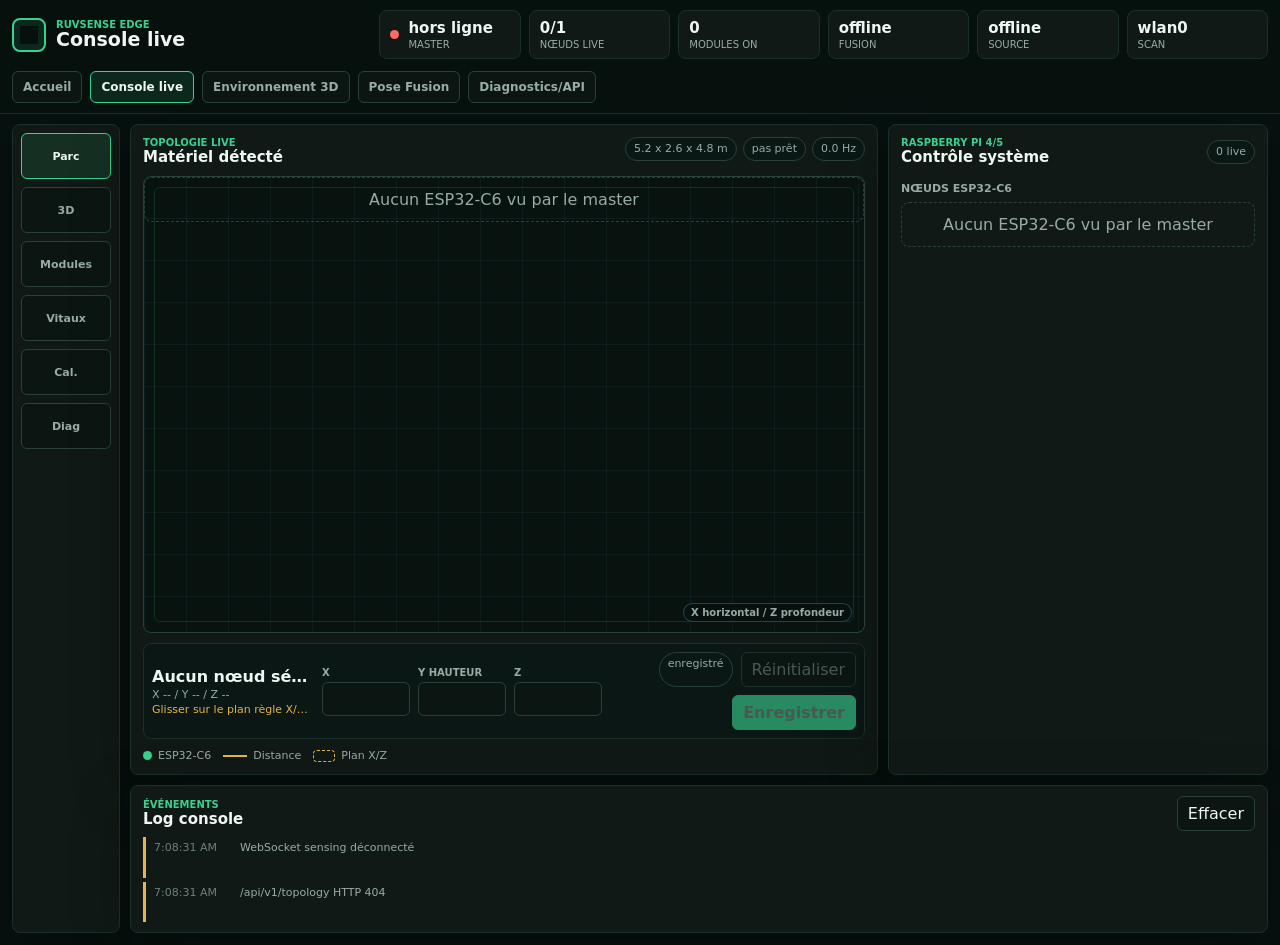
==== ui/console.html @ dcef14be "feat: implement WiFi-DensePose sensing server and dashboard UI" ====
<!DOCTYPE html>
<html lang="fr">
<head>
  <meta charset="UTF-8">
  <meta name="viewport" content="width=device-width, initial-scale=1.0">
  <meta name="theme-color" content="#07110f">
  <meta name="description" content="Console live RuvSense Edge pour master Raspberry Pi et nœuds ESP32-C6">
  <title>RuvSense Console</title>
  <link rel="stylesheet" href="style.css">
  <link rel="manifest" href="manifest.json">
</head>
<body>
  <a href="#main" class="skip-to-content">Aller au contenu principal</a>

  <header class="topbar" aria-live="polite">
    <div class="brand-lockup">
      <span class="brand-mark" aria-hidden="true"></span>
      <div>
        <p>RuvSense Edge</p>
        <h1>Console live</h1>
      </div>
    </div>
    <div class="status-grid">
      <div class="status-cell status-master" id="master-status"><span></span><strong>offline</strong><small>master</small></div>
      <div class="status-cell"><strong id="active-nodes">0</strong><small>nœuds live</small></div>
      <div class="status-cell"><strong id="enabled-modules">0</strong><small>modules on</small></div>
      <div class="status-cell"><strong id="fusion-mode">offline</strong><small>fusion</small></div>
      <div class="status-cell"><strong id="source-mode">offline</strong><small>source</small></div>
      <div class="status-cell"><strong id="scan-interface">wlan0</strong><small>scan</small></div>
    </div>
    <nav class="global-nav" aria-label="Navigation globale">
      <a href="/ui/index.html">Accueil</a>
      <a class="is-active" href="/ui/console.html#fleet">Console live</a>
      <a href="/ui/observatory.html">Environnement 3D</a>
      <a href="/ui/pose-fusion.html">Pose Fusion</a>
      <a href="/ui/console.html#diagnostics">Diagnostics/API</a>
    </nav>
  </header>

  <main id="main" class="console-shell">
    <nav class="console-rail" aria-label="Vues console">
      <button class="rail-button is-active" type="button" data-panel="fleet" title="Parc">Parc</button>
      <a class="rail-button" href="/ui/observatory.html" title="Environnement 3D">3D</a>
      <button class="rail-button" type="button" data-panel="modules" title="Modules">Modules</button>
      <button class="rail-button" type="button" data-panel="vitals" title="Signes vitaux">Vitaux</button>
      <button class="rail-button" type="button" data-panel="calibration" title="Calibration">Cal.</button>
      <button class="rail-button" type="button" data-panel="diagnostics" title="Diagnostics">Diag</button>
    </nav>

    <section class="topology-pane" aria-labelledby="topology-title">
      <div class="section-head">
        <div>
          <p class="eyebrow">Topologie live</p>
          <h2 id="topology-title">Matériel détecté</h2>
        </div>
        <div class="inline-metrics">
          <span id="room-size">--</span>
          <span id="readiness-label">pas prêt</span>
          <span id="frame-rate">0.0 Hz</span>
        </div>
      </div>

      <div id="topology-stage" class="topology-stage" aria-label="Topologie des AP et nœuds ESP32-C6 détectés"></div>

      <div class="placement-toolbar" aria-label="Placement manuel des nœuds">
        <div class="placement-detail">
          <strong id="placement-selected">Aucun nœud sélectionné</strong>
          <small id="placement-coordinates">X -- / Y -- / Z --</small>
          <small class="placement-help">Glisser sur le plan règle X/Z. Y est la hauteur en mètres.</small>
        </div>
        <div class="placement-inputs" aria-label="Coordonnées métriques du nœud sélectionné">
          <label>X <input id="placement-x" type="number" inputmode="decimal" step="0.01" disabled></label>
          <label>Y hauteur <input id="placement-y" type="number" inputmode="decimal" step="0.01" disabled></label>
          <label>Z <input id="placement-z" type="number" inputmode="decimal" step="0.01" disabled></label>
        </div>
        <div class="placement-actions">
          <span id="placement-state" class="badge">enregistré</span>
          <button id="reset-placement" type="button">Réinitialiser</button>
          <button id="save-placement" class="primary" type="button" disabled>Enregistrer</button>
        </div>
        <p id="placement-error" class="placement-error" role="status" aria-live="polite"></p>
      </div>

      <div class="topology-legend">
        <span><i class="legend-dot legend-node"></i>ESP32-C6</span>
        <span><i class="legend-line"></i>Distance</span>
        <span><i class="legend-hint"></i>Plan X/Z</span>
      </div>
    </section>

    <aside class="side-panel" aria-label="Détails console">
      <section class="panel-view is-active" data-view="fleet">
        <div class="section-head compact">
          <div>
            <p class="eyebrow">Raspberry Pi 4/5</p>
            <h2>Contrôle système</h2>
          </div>
          <span id="fleet-summary" class="badge">0 live</span>
        </div>
        <div class="split-list">
          <section>
            <h3>Nœuds ESP32-C6</h3>
            <div id="node-list" class="dense-list"></div>
          </section>
        </div>
      </section>

      <section class="panel-view" data-view="modules">
        <div class="section-head compact">
          <div>
            <p class="eyebrow">Capacités</p>
            <h2>Modules</h2>
          </div>
          <span id="module-summary" class="badge">0 active</span>
        </div>
        <div class="filter-row">
          <input id="module-filter" type="search" placeholder="Filtrer les modules" autocomplete="off">
          <select id="module-category" aria-label="Catégorie module"></select>
        </div>
        <div id="module-presets" class="preset-grid" aria-label="Module presets"></div>
        <div class="table-wrap">
          <table class="data-table">
            <thead>
              <tr>
                <th>Module</th>
                <th>Actif</th>
                <th>Nœuds</th>
                <th>Statut</th>
                <th>Confiance</th>
              </tr>
            </thead>
            <tbody id="module-table"></tbody>
          </table>
        </div>
      </section>

      <section class="panel-view" data-view="vitals">
        <div class="section-head compact">
          <div>
            <p class="eyebrow">CSI-grade</p>
            <h2>Signes vitaux</h2>
          </div>
          <span id="vitals-status" class="badge">attente</span>
        </div>
        <dl class="metric-list">
          <div><dt>Présence</dt><dd id="presence-state">unknown</dd></div>
          <div><dt>Personnes</dt><dd id="person-count">0</dd></div>
          <div><dt>Mouvement</dt><dd id="motion-level">unknown</dd></div>
          <div><dt>Respiration</dt><dd id="breathing-rate">--</dd></div>
          <div><dt>Cœur</dt><dd id="heart-rate">--</dd></div>
          <div><dt>Qualité signal</dt><dd id="signal-quality">--</dd></div>
        </dl>
      </section>

      <section class="panel-view" data-view="calibration">
        <div class="section-head compact">
          <div>
            <p class="eyebrow">Field model</p>
            <h2>Calibration pièce vide</h2>
          </div>
          <span id="calibration-status" class="badge">unknown</span>
        </div>
        <div class="action-row">
          <button id="start-calibration" class="primary" type="button">Démarrer</button>
          <button id="stop-calibration" type="button">Arrêter</button>
        </div>
        <div class="table-wrap">
          <table class="data-table">
            <tbody id="calibration-table"></tbody>
          </table>
        </div>
      </section>

      <section class="panel-view" data-view="diagnostics">
        <div class="section-head compact">
          <div>
            <p class="eyebrow">Runtime</p>
            <h2>Diagnostics/API</h2>
          </div>
          <span id="diagnostics-status" class="badge">live</span>
        </div>
        <div class="split-list">
          <section>
            <h3>Scan AP</h3>
            <div id="ap-list" class="dense-list"></div>
          </section>
        </div>
        <div class="advanced-links" aria-label="Vues diagnostics avancées">
          <a href="/ui/observatory.html">Environnement 3D</a>
          <a href="/ui/pose-fusion.html">Pose Fusion</a>
          <a href="/metrics">Métriques</a>
          <a href="/health/ready">Santé ready</a>
          <a href="/api/v1/nodes">Nœuds JSON</a>
          <a href="/api/v1/topology">Topologie JSON</a>
          <a href="/api/v1/modules">Modules JSON</a>
        </div>
      </section>
    </aside>

    <section class="bottom-log" aria-labelledby="log-title">
      <div class="section-head compact">
        <div>
          <p class="eyebrow">Événements</p>
          <h2 id="log-title">Log console</h2>
        </div>
        <button id="clear-log" type="button">Effacer</button>
      </div>
      <ol id="event-log" class="event-log"></ol>
    </section>
  </main>

  <script type="module" src="app.js"></script>
</body>
</html>
---- ui/style.css ----
:root {
  color-scheme: dark;
  --bg-0: #07110f;
  --bg-1: #0b1714;
  --bg-2: #10201c;
  --panel: #101915;
  --panel-2: #14221d;
  --line: #28423a;
  --line-soft: #1b302a;
  --text: #eef7f1;
  --muted: #98aca4;
  --dim: #6e8179;
  --green: #39d18f;
  --cyan: #5cc8ff;
  --amber: #e3b447;
  --red: #ff6b64;
  --magenta: #d783ff;
  --shadow: 0 18px 60px rgba(0, 0, 0, 0.28);
  font-family: Inter, ui-sans-serif, system-ui, -apple-system, BlinkMacSystemFont, "Segoe UI", sans-serif;
}

* {
  box-sizing: border-box;
}

html,
body {
  margin: 0;
  min-height: 100%;
  background: var(--bg-0);
  color: var(--text);
}

body {
  min-height: 100vh;
  overflow-x: hidden;
}

button,
a,
input,
select {
  font: inherit;
}

button,
select,
input {
  border: 1px solid var(--line);
  border-radius: 6px;
  background: #0b1512;
  color: var(--text);
}

button,
select {
  min-height: 34px;
}

button {
  padding: 7px 10px;
  cursor: pointer;
}

button:hover,
a:hover,
select:focus,
input:focus {
  border-color: var(--cyan);
  outline: none;
}

button:disabled {
  color: var(--dim);
  cursor: not-allowed;
  opacity: 0.62;
}

.primary {
  background: var(--green);
  border-color: var(--green);
  color: #04120d;
  font-weight: 800;
}

a {
  color: var(--cyan);
  text-decoration: none;
}

h1,
h2,
h3,
p,
ol,
dl {
  margin: 0;
}

h1 {
  font-size: 19px;
  line-height: 1.05;
  letter-spacing: 0;
}

h2 {
  font-size: 15px;
  letter-spacing: 0;
}

h3 {
  color: var(--muted);
  font-size: 11px;
  font-weight: 800;
  letter-spacing: 0;
  margin: 4px 0 7px;
  text-transform: uppercase;
}

.skip-to-content {
  position: absolute;
  left: 12px;
  top: -80px;
  z-index: 20;
  padding: 8px 10px;
  border: 1px solid var(--line);
  border-radius: 6px;
  background: var(--panel);
}

.skip-to-content:focus {
  top: 12px;
}

.topbar {
  position: sticky;
  top: 0;
  z-index: 10;
  display: grid;
  grid-template-columns: minmax(240px, 0.8fr) minmax(0, 2fr);
  gap: 12px;
  align-items: stretch;
  border-bottom: 1px solid var(--line-soft);
  background: rgba(7, 17, 15, 0.94);
  backdrop-filter: blur(14px);
  padding: 10px 12px;
}

.home-topbar {
  grid-template-columns: minmax(240px, 1fr) auto;
}

.brand-lockup {
  display: flex;
  align-items: center;
  gap: 10px;
  min-width: 0;
}

.brand-mark {
  width: 34px;
  height: 34px;
  border: 2px solid var(--green);
  border-radius: 8px;
  box-shadow: inset 0 0 0 6px rgba(57, 209, 143, 0.12);
  flex: 0 0 auto;
}

.brand-lockup p,
.eyebrow {
  color: var(--green);
  font-size: 10px;
  font-weight: 800;
  letter-spacing: 0;
  text-transform: uppercase;
}

.status-grid {
  display: grid;
  grid-template-columns: repeat(6, minmax(0, 1fr));
  gap: 8px;
}

.global-nav {
  grid-column: 1 / -1;
  display: flex;
  flex-wrap: wrap;
  gap: 8px;
  align-items: center;
}

.home-topbar .global-nav {
  grid-column: auto;
  justify-content: flex-end;
}

.global-nav a {
  min-height: 32px;
  display: inline-flex;
  align-items: center;
  justify-content: center;
  border: 1px solid var(--line);
  border-radius: 6px;
  background: #0b1512;
  color: var(--muted);
  font-size: 12px;
  font-weight: 800;
  padding: 6px 10px;
  text-align: center;
}

.global-nav a.is-active,
.global-nav a:hover {
  border-color: var(--green);
  background: rgba(57, 209, 143, 0.12);
  color: var(--text);
}

.status-cell {
  min-width: 0;
  border: 1px solid var(--line-soft);
  border-radius: 8px;
  background: var(--panel);
  padding: 8px 10px;
}

.status-cell strong,
.status-cell small {
  display: block;
  min-width: 0;
  overflow: hidden;
  text-overflow: ellipsis;
  white-space: nowrap;
}

.status-cell strong {
  font-size: 15px;
}

.status-cell small {
  color: var(--muted);
  font-size: 10px;
  margin-top: 2px;
  text-transform: uppercase;
}

.status-master {
  display: grid;
  grid-template-columns: 10px minmax(0, 1fr);
  column-gap: 8px;
  align-items: center;
}

.status-master span {
  grid-row: span 2;
  width: 9px;
  height: 9px;
  border-radius: 50%;
  background: var(--red);
}

.status-master.is-ready span {
  background: var(--green);
  box-shadow: 0 0 0 4px rgba(57, 209, 143, 0.14);
}

.status-master.is-degraded span {
  background: var(--amber);
  box-shadow: 0 0 0 4px rgba(227, 180, 71, 0.12);
}

.console-shell {
  display: grid;
  grid-template-columns: 108px minmax(0, 1fr) minmax(380px, 0.45fr);
  grid-template-rows: minmax(0, 1fr) 148px;
  gap: 10px;
  height: calc(100vh - 69px);
  min-height: 0;
  padding: 10px 12px 12px;
}

.console-rail,
.topology-pane,
.side-panel,
.bottom-log {
  border: 1px solid var(--line-soft);
  border-radius: 8px;
  background: var(--panel);
  box-shadow: var(--shadow);
  min-width: 0;
}

.console-rail {
  grid-row: 1 / 3;
  display: grid;
  align-content: start;
  gap: 8px;
  padding: 8px;
}

.rail-button {
  width: 100%;
  min-height: 46px;
  display: inline-grid;
  place-items: center;
  border: 1px solid var(--line);
  border-radius: 6px;
  background: #0b1512;
  padding: 0 6px;
  color: var(--muted);
  font-size: 11px;
  font-weight: 900;
  text-align: center;
  text-decoration: none;
}

.rail-button.is-active {
  border-color: var(--green);
  background: rgba(57, 209, 143, 0.12);
  color: var(--text);
}

.topology-pane {
  display: grid;
  grid-template-rows: auto minmax(320px, 1fr) auto auto;
  gap: 10px;
  padding: 12px;
  overflow: hidden;
}

.section-head {
  display: flex;
  align-items: flex-start;
  justify-content: space-between;
  gap: 10px;
}

.section-head.compact {
  align-items: center;
}

.inline-metrics {
  display: flex;
  flex-wrap: wrap;
  justify-content: flex-end;
  gap: 6px;
}

.inline-metrics span,
.badge {
  min-height: 24px;
  border: 1px solid var(--line);
  border-radius: 999px;
  background: var(--bg-1);
  color: var(--muted);
  padding: 4px 8px;
  font-size: 11px;
  white-space: nowrap;
}

.topology-stage {
  position: relative;
  min-height: 0;
  overflow: hidden;
  border: 1px solid var(--line);
  border-radius: 8px;
  background:
    linear-gradient(90deg, rgba(92, 200, 255, 0.06) 1px, transparent 1px),
    linear-gradient(0deg, rgba(92, 200, 255, 0.06) 1px, transparent 1px),
    #08120f;
  background-size: 42px 42px;
}

.topology-stage::before {
  content: "";
  position: absolute;
  inset: 10px;
  border: 1px solid rgba(57, 209, 143, 0.16);
  border-radius: 6px;
  pointer-events: none;
}

.topology-stage::after {
  content: "X horizontal / Z profondeur";
  position: absolute;
  right: 12px;
  bottom: 10px;
  border: 1px solid rgba(92, 200, 255, 0.28);
  border-radius: 999px;
  background: rgba(7, 17, 15, 0.86);
  color: var(--muted);
  font-size: 10px;
  font-weight: 800;
  letter-spacing: 0;
  padding: 3px 7px;
  pointer-events: none;
}

.topology-empty {
  position: absolute;
  inset: 12px;
  display: grid;
  place-items: center;
  border: 1px dashed var(--line);
  border-radius: 8px;
  color: var(--muted);
  text-align: center;
  padding: 14px;
}

.rf-link {
  position: absolute;
  height: 2px;
  transform-origin: 0 50%;
  background: rgba(92, 200, 255, 0.55);
}

.rf-link.configured {
  background: rgba(57, 209, 143, 0.68);
}

.rf-link.estimated {
  background: rgba(227, 180, 71, 0.55);
  border-top: 1px dashed rgba(227, 180, 71, 0.62);
}

.node-distance-line {
  position: absolute;
  height: 2px;
  transform-origin: 0 50%;
  background: rgba(92, 200, 255, 0.44);
  pointer-events: none;
}

.node-distance-label {
  position: absolute;
  transform: translate(-50%, -50%);
  border: 1px solid rgba(92, 200, 255, 0.45);
  border-radius: 999px;
  background: rgba(7, 17, 15, 0.88);
  color: var(--text);
  font-size: 10px;
  font-weight: 900;
  padding: 2px 6px;
  pointer-events: none;
  white-space: nowrap;
}

.topology-marker {
  position: absolute;
  transform: translate(-50%, -50%);
  display: grid;
  grid-template-columns: 12px minmax(0, auto);
  gap: 6px;
  align-items: center;
  max-width: 170px;
  border: 1px solid var(--line);
  border-radius: 8px;
  background: rgba(11, 23, 20, 0.92);
  padding: 5px 7px;
  font-size: 11px;
  white-space: nowrap;
  z-index: 2;
}

.topology-marker i {
  width: 11px;
  height: 11px;
  border-radius: 50%;
}

.topology-marker strong {
  overflow: hidden;
  text-overflow: ellipsis;
}

.topology-marker small {
  grid-column: 2;
  color: var(--muted);
  overflow: hidden;
  text-overflow: ellipsis;
}

.topology-marker.ap i {
  background: var(--cyan);
}

.topology-marker.node i {
  background: var(--green);
}

.topology-marker.node {
  cursor: grab;
  touch-action: none;
}

.topology-marker.node:active {
  cursor: grabbing;
}

.topology-marker.is-selected {
  border-color: var(--green);
  box-shadow: 0 0 0 3px rgba(57, 209, 143, 0.16);
}

.topology-marker.estimated {
  border-style: dashed;
}

.topology-marker.compact {
  grid-template-columns: 12px;
  padding: 5px;
}

.topology-marker.compact strong,
.topology-marker.compact small {
  display: none;
}

.topology-legend {
  display: flex;
  flex-wrap: wrap;
  gap: 12px;
  color: var(--muted);
  font-size: 11px;
}

.topology-legend span {
  display: inline-flex;
  align-items: center;
  gap: 6px;
}

.legend-dot {
  width: 9px;
  height: 9px;
  border-radius: 50%;
  display: inline-block;
}

.legend-ap {
  background: var(--cyan);
}

.legend-node {
  background: var(--green);
}

.legend-line {
  width: 24px;
  height: 2px;
  background: var(--amber);
  display: inline-block;
}

.legend-hint {
  width: 22px;
  height: 12px;
  border: 1px dashed var(--amber);
  border-radius: 4px;
  display: inline-block;
}

.placement-toolbar {
  display: grid;
  grid-template-columns: minmax(160px, 1fr) minmax(280px, auto) auto;
  gap: 10px;
  align-items: center;
  border: 1px solid var(--line-soft);
  border-radius: 8px;
  background: var(--bg-1);
  padding: 8px;
}

.placement-detail {
  min-width: 0;
  display: grid;
  gap: 2px;
}

.placement-detail strong,
.placement-detail small {
  min-width: 0;
  overflow: hidden;
  text-overflow: ellipsis;
  white-space: nowrap;
}

.placement-detail small {
  color: var(--muted);
  font-size: 11px;
}

.placement-help {
  color: var(--amber) !important;
}

.placement-inputs {
  display: grid;
  grid-template-columns: repeat(3, minmax(78px, 1fr));
  gap: 8px;
  align-items: end;
}

.placement-inputs label {
  display: grid;
  gap: 4px;
  color: var(--muted);
  font-size: 10px;
  font-weight: 800;
  text-transform: uppercase;
}

.placement-inputs input {
  min-width: 0;
  width: 100%;
  min-height: 34px;
  padding: 6px 7px;
  color: var(--text);
}

.placement-inputs input[aria-invalid="true"] {
  border-color: var(--red);
  box-shadow: 0 0 0 2px rgba(255, 107, 100, 0.14);
}

.placement-actions {
  display: flex;
  flex-wrap: wrap;
  justify-content: flex-end;
  gap: 8px;
}

.placement-error {
  grid-column: 1 / -1;
  display: none;
  margin: -2px 0 0;
  border: 1px solid rgba(255, 107, 100, 0.38);
  border-radius: 6px;
  background: rgba(255, 107, 100, 0.11);
  color: #ffbbb7;
  font-size: 11px;
  font-weight: 800;
  padding: 6px 8px;
}

.placement-error.is-visible {
  display: block;
}

.side-panel {
  overflow: hidden;
}

.panel-view {
  display: none;
  min-height: 0;
  overflow: auto;
  padding: 12px;
}

.panel-view.is-active {
  display: grid;
  gap: 12px;
  align-content: start;
}

.split-list {
  display: grid;
  gap: 14px;
  min-height: 0;
}

.dense-list {
  display: grid;
  gap: 4px;
}

.dense-row {
  display: grid;
  grid-template-columns: minmax(0, 1fr) auto;
  gap: 10px;
  align-items: center;
  min-height: 42px;
  border-bottom: 1px solid var(--line-soft);
  padding: 6px 0;
}

.dense-row strong,
.dense-row small,
.dense-meta span {
  min-width: 0;
  overflow: hidden;
  text-overflow: ellipsis;
  white-space: nowrap;
}

.dense-row small {
  display: block;
  color: var(--muted);
  font-size: 11px;
  margin-top: 2px;
}

.dense-meta {
  display: grid;
  justify-items: end;
  gap: 2px;
  color: var(--muted);
  font-size: 11px;
  white-space: nowrap;
}

.state-pill {
  border-radius: 999px;
  padding: 2px 7px;
  font-size: 10px;
  font-weight: 800;
  text-transform: uppercase;
}

.state-ready,
.state-active,
.state-live,
.state-visible {
  background: rgba(57, 209, 143, 0.15);
  color: var(--green);
}

.state-warn,
.state-estimated,
.state-available,
.state-stale,
.state-sync_only,
.state-single_node,
.state-partial_multistatic {
  background: rgba(227, 180, 71, 0.16);
  color: var(--amber);
}

.state-offline,
.state-unavailable,
.state-disabled {
  background: rgba(255, 107, 100, 0.14);
  color: var(--red);
}

.module-toggle {
  display: inline-flex;
  align-items: center;
  justify-content: center;
}

.module-toggle input {
  width: 18px;
  height: 18px;
  min-height: 0;
  accent-color: var(--green);
}

.filter-row {
  display: grid;
  grid-template-columns: minmax(0, 1fr) minmax(112px, 0.4fr);
  gap: 8px;
}

.preset-grid {
  display: grid;
  grid-template-columns: repeat(2, minmax(0, 1fr));
  gap: 8px;
}

.preset-button {
  min-width: 0;
  min-height: 54px;
  display: grid;
  justify-items: start;
  align-content: center;
  gap: 3px;
  text-align: left;
}

.preset-button.is-active {
  border-color: var(--green);
  background: rgba(57, 209, 143, 0.12);
}

.preset-button strong,
.preset-button small {
  min-width: 0;
  overflow: hidden;
  text-overflow: ellipsis;
  white-space: nowrap;
}

.preset-button small {
  color: var(--muted);
  font-size: 10px;
}

input,
select {
  width: 100%;
  min-height: 34px;
  padding: 7px 9px;
}

.table-wrap {
  min-width: 0;
  overflow: auto;
  border: 1px solid var(--line-soft);
  border-radius: 8px;
}

.data-table {
  width: 100%;
  border-collapse: collapse;
  font-size: 12px;
}

.data-table th,
.data-table td {
  border-bottom: 1px solid var(--line-soft);
  padding: 8px;
  text-align: left;
  vertical-align: middle;
  white-space: nowrap;
}

.data-table th:first-child,
.data-table td:first-child {
  white-space: normal;
}

.data-table th {
  color: var(--muted);
  font-size: 10px;
  text-transform: uppercase;
}

.data-table tr:last-child td {
  border-bottom: 0;
}

.metric-list {
  display: grid;
  gap: 2px;
}

.metric-list div {
  display: flex;
  justify-content: space-between;
  gap: 16px;
  border-bottom: 1px solid var(--line-soft);
  padding: 9px 0;
}

.metric-list dt {
  color: var(--muted);
}

.metric-list dd {
  font-weight: 800;
}

.action-row,
.advanced-links {
  display: flex;
  flex-wrap: wrap;
  gap: 8px;
}

.advanced-links a {
  flex: 1 1 130px;
  border: 1px solid var(--line);
  border-radius: 6px;
  padding: 8px 10px;
  color: var(--text);
  text-align: center;
}

.bottom-log {
  grid-column: 2 / 4;
  display: grid;
  grid-template-rows: auto minmax(0, 1fr);
  gap: 6px;
  padding: 10px 12px;
  overflow: hidden;
}

.event-log {
  display: grid;
  gap: 4px;
  min-height: 0;
  overflow: auto;
  padding: 0;
  list-style: none;
}

.event-log li {
  display: grid;
  grid-template-columns: 78px minmax(0, 1fr);
  gap: 8px;
  border-left: 3px solid var(--cyan);
  color: var(--muted);
  font-size: 11px;
  padding: 4px 8px;
}

.event-log li.warn {
  border-left-color: var(--amber);
}

.event-log li.error {
  border-left-color: var(--red);
}

.event-log time {
  color: var(--dim);
}

.empty-row {
  border: 1px dashed var(--line);
  border-radius: 8px;
  color: var(--muted);
  padding: 12px;
  text-align: center;
}

.home-shell {
  width: min(1180px, calc(100% - 24px));
  margin: 0 auto;
  padding: 18px 0 42px;
}

.home-intro {
  display: grid;
  grid-template-columns: minmax(0, 1fr) auto;
  gap: 18px;
  align-items: end;
  padding: 18px 0 22px;
}

.home-intro h2 {
  font-size: 30px;
  line-height: 1.05;
}

.home-lead {
  max-width: 760px;
  color: var(--muted);
  font-size: 15px;
  line-height: 1.6;
  margin-top: 10px;
}

.operator-actions {
  display: flex;
  flex-wrap: wrap;
  gap: 8px;
  justify-content: flex-end;
}

.operator-actions a,
.primary-link {
  min-height: 38px;
  display: inline-flex;
  align-items: center;
  justify-content: center;
  border: 1px solid var(--line);
  border-radius: 6px;
  background: var(--panel);
  color: var(--text);
  font-weight: 800;
  padding: 8px 12px;
}

.operator-actions .primary-link,
.primary-link {
  border-color: var(--green);
  background: var(--green);
  color: #04120d;
}

.live-band {
  display: grid;
  gap: 12px;
  border-block: 1px solid var(--line-soft);
  background: linear-gradient(90deg, rgba(57, 209, 143, 0.08), rgba(92, 200, 255, 0.05));
  padding: 14px 0;
}

.endpoint-strip,
.live-grid,
.doc-grid {
  display: grid;
  gap: 10px;
}

.endpoint-strip {
  grid-template-columns: repeat(4, minmax(0, 1fr));
}

.endpoint-chip {
  min-width: 0;
  overflow: hidden;
  text-overflow: ellipsis;
  white-space: nowrap;
  border: 1px solid var(--line);
  border-radius: 6px;
  background: var(--bg-1);
  color: var(--muted);
  font-size: 11px;
  font-weight: 800;
  padding: 7px 9px;
}

.live-grid {
  grid-template-columns: repeat(4, minmax(0, 1fr));
}

.live-card,
.doc-card {
  min-width: 0;
  border: 1px solid var(--line-soft);
  border-radius: 8px;
  background: rgba(16, 25, 21, 0.88);
  padding: 12px;
}

.live-card {
  display: grid;
  gap: 5px;
}

.live-card span,
.live-card small,
.doc-card p,
.troubleshoot-list span {
  color: var(--muted);
}

.live-card span {
  font-size: 10px;
  font-weight: 900;
  text-transform: uppercase;
}

.live-card strong {
  font-size: 20px;
  line-height: 1.1;
}

.live-card small,
.doc-card p {
  font-size: 12px;
  line-height: 1.45;
}

.live-card.is-ready,
.endpoint-chip.is-ready {
  border-color: rgba(57, 209, 143, 0.55);
}

.live-card.is-warning,
.endpoint-chip.is-warning {
  border-color: rgba(227, 180, 71, 0.72);
}

.live-card.is-error,
.endpoint-chip.is-error {
  border-color: rgba(255, 107, 100, 0.65);
}

.operator-section {
  display: grid;
  gap: 12px;
  border-top: 1px solid var(--line-soft);
  padding: 22px 0;
}

.doc-grid {
  grid-template-columns: repeat(3, minmax(0, 1fr));
}

.doc-card h3 {
  margin-top: 0;
}

.placement-grid .doc-card {
  border-color: rgba(92, 200, 255, 0.35);
}

.step-list,
.troubleshoot-list {
  display: grid;
  gap: 8px;
}

.step-list {
  padding-left: 22px;
  color: var(--muted);
  line-height: 1.55;
}

.step-list li::marker {
  color: var(--green);
  font-weight: 900;
}

.troubleshoot-list article {
  display: grid;
  grid-template-columns: minmax(170px, 0.32fr) minmax(0, 1fr);
  gap: 12px;
  border-bottom: 1px solid var(--line-soft);
  padding: 9px 0;
}

.troubleshoot-list strong {
  color: var(--text);
}

.api-section {
  padding-bottom: 0;
}

@media (max-width: 1180px) {
  .topbar {
    grid-template-columns: 1fr;
  }

  .home-topbar .global-nav {
    grid-column: 1;
    justify-content: flex-start;
  }

  .console-shell {
    grid-template-columns: 96px minmax(0, 1fr);
    grid-template-rows: minmax(480px, 1fr) auto 148px;
    height: auto;
    min-height: calc(100vh - 69px);
  }

  .side-panel {
    grid-column: 2;
  }

  .bottom-log {
    grid-column: 2;
  }
}

@media (max-width: 760px) {
  .topbar {
    position: static;
  }

  .status-grid {
    grid-template-columns: repeat(2, minmax(0, 1fr));
  }

  .home-intro,
  .live-grid,
  .doc-grid,
  .endpoint-strip {
    grid-template-columns: 1fr;
  }

  .home-intro {
    align-items: start;
  }

  .operator-actions {
    justify-content: flex-start;
  }

  .troubleshoot-list article {
    grid-template-columns: 1fr;
  }

  .console-shell {
    grid-template-columns: 1fr;
    grid-template-rows: auto auto auto auto;
    height: auto;
    min-height: auto;
  }

  .console-rail {
    grid-row: auto;
    grid-template-columns: repeat(3, minmax(0, 1fr));
  }

  .topology-pane,
  .side-panel,
  .bottom-log {
    grid-column: auto;
  }

  .topology-pane {
    grid-template-rows: auto 420px auto auto;
  }

  .section-head,
  .filter-row {
    grid-template-columns: 1fr;
  }

  .section-head {
    flex-direction: column;
  }

  .inline-metrics {
    justify-content: flex-start;
  }

  .placement-toolbar,
  .preset-grid {
    grid-template-columns: 1fr;
  }

  .placement-actions {
    justify-content: flex-start;
  }
}

@media (max-width: 430px) {
  .topbar,
  .console-shell {
    padding-left: 8px;
    padding-right: 8px;
  }

  .status-grid {
    grid-template-columns: 1fr;
  }

  .topology-pane {
    grid-template-rows: auto 360px auto auto;
  }

  .dense-row,
  .event-log li {
    grid-template-columns: 1fr;
  }

  .dense-meta {
    justify-items: start;
  }

  .placement-inputs {
    grid-template-columns: 1fr;
  }
}
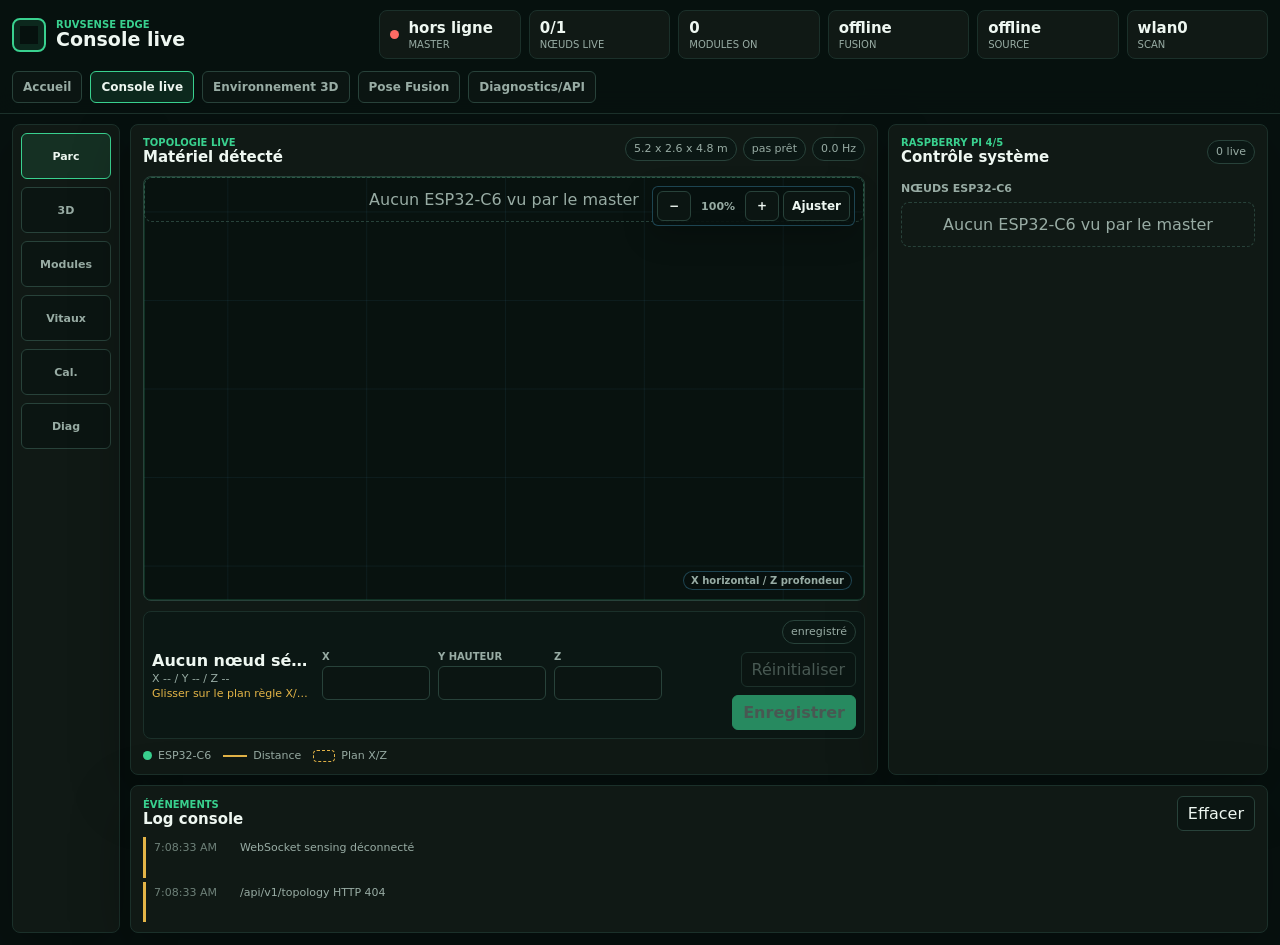
==== commit 462e102c: "feat: implement RuView UI framework with observatory dashboard and wifi sensing backend" ====
--- a/ui/console.html
+++ b/ui/console.html
@@ -60,7 +60,15 @@
         </div>
       </div>
 
-      <div id="topology-stage" class="topology-stage" aria-label="Topologie des AP et nœuds ESP32-C6 détectés"></div>
+      <div class="topology-stage-wrap">
+        <div class="topology-view-controls" aria-label="Contrôles de vue topologie">
+          <button id="placement-zoom-out" type="button" title="Zoom arrière" aria-label="Zoom arrière">−</button>
+          <span id="placement-zoom-label" aria-live="polite">100%</span>
+          <button id="placement-zoom-in" type="button" title="Zoom avant" aria-label="Zoom avant">+</button>
+          <button id="placement-zoom-fit" type="button" title="Ajuster aux nœuds" aria-label="Ajuster aux nœuds">Ajuster</button>
+        </div>
+        <div id="topology-stage" class="topology-stage" aria-label="Topologie des AP et nœuds ESP32-C6 détectés"></div>
+      </div>
 
       <div class="placement-toolbar" aria-label="Placement manuel des nœuds">
         <div class="placement-detail">
@@ -164,11 +172,18 @@
           <button id="start-calibration" class="primary" type="button">Démarrer</button>
           <button id="stop-calibration" type="button">Arrêter</button>
         </div>
+        <div class="calibration-progress" aria-label="Progression calibration">
+          <div class="calibration-progress-track">
+            <span id="calibration-progress-fill"></span>
+          </div>
+          <small id="calibration-progress-label">0 / 12000 frames</small>
+        </div>
         <div class="table-wrap">
           <table class="data-table">
             <tbody id="calibration-table"></tbody>
           </table>
         </div>
+        <ol id="calibration-log" class="calibration-log" aria-live="polite"></ol>
       </section>
 
       <section class="panel-view" data-view="diagnostics">
--- a/ui/style.css
+++ b/ui/style.css
@@ -358,26 +358,76 @@
   white-space: nowrap;
 }
 
+.topology-stage-wrap {
+  position: relative;
+  min-height: 0;
+}
+
 .topology-stage {
   position: relative;
+  width: 100%;
+  height: 100%;
   min-height: 0;
   overflow: hidden;
   border: 1px solid var(--line);
   border-radius: 8px;
+  cursor: grab;
+  touch-action: none;
   background:
     linear-gradient(90deg, rgba(92, 200, 255, 0.06) 1px, transparent 1px),
     linear-gradient(0deg, rgba(92, 200, 255, 0.06) 1px, transparent 1px),
     #08120f;
-  background-size: 42px 42px;
-}
-
-.topology-stage::before {
-  content: "";
+  background-size:
+    var(--topology-grid-x, 42px) var(--topology-grid-y, 42px),
+    var(--topology-grid-x, 42px) var(--topology-grid-y, 42px),
+    auto;
+  background-position:
+    var(--topology-grid-origin-x, 0) 0,
+    0 var(--topology-grid-origin-y, 0),
+    0 0;
+}
+
+.topology-stage.is-panning {
+  cursor: grabbing;
+}
+
+.topology-view-controls {
   position: absolute;
-  inset: 10px;
+  top: 10px;
+  right: 10px;
+  z-index: 8;
+  display: inline-flex;
+  align-items: center;
+  gap: 4px;
+  border: 1px solid rgba(92, 200, 255, 0.28);
+  border-radius: 6px;
+  background: rgba(7, 17, 15, 0.9);
+  padding: 4px;
+  box-shadow: 0 10px 30px rgba(0, 0, 0, 0.22);
+}
+
+.topology-view-controls button {
+  min-width: 34px;
+  min-height: 30px;
+  padding: 4px 8px;
+  font-size: 12px;
+  font-weight: 900;
+}
+
+.topology-view-controls span {
+  min-width: 46px;
+  color: var(--muted);
+  font-size: 11px;
+  font-weight: 900;
+  text-align: center;
+}
+
+.topology-room-frame {
+  position: absolute;
   border: 1px solid rgba(57, 209, 143, 0.16);
   border-radius: 6px;
   pointer-events: none;
+  z-index: 1;
 }
 
 .topology-stage::after {
@@ -413,6 +463,8 @@
   height: 2px;
   transform-origin: 0 50%;
   background: rgba(92, 200, 255, 0.55);
+  pointer-events: none;
+  z-index: 1;
 }
 
 .rf-link.configured {
@@ -430,6 +482,7 @@
   transform-origin: 0 50%;
   background: rgba(92, 200, 255, 0.44);
   pointer-events: none;
+  z-index: 1;
 }
 
 .node-distance-label {
@@ -444,6 +497,7 @@
   padding: 2px 6px;
   pointer-events: none;
   white-space: nowrap;
+  z-index: 3;
 }
 
 .topology-marker {
@@ -460,7 +514,7 @@
   padding: 5px 7px;
   font-size: 11px;
   white-space: nowrap;
-  z-index: 2;
+  z-index: 4;
 }
 
 .topology-marker i {
@@ -877,6 +931,56 @@
   padding: 8px 10px;
   color: var(--text);
   text-align: center;
+}
+
+.calibration-progress {
+  display: grid;
+  gap: 5px;
+  color: var(--muted);
+  font-size: 11px;
+}
+
+.calibration-progress-track {
+  height: 8px;
+  overflow: hidden;
+  border: 1px solid var(--line-soft);
+  border-radius: 999px;
+  background: #07110f;
+}
+
+.calibration-progress-track span {
+  display: block;
+  width: 0;
+  height: 100%;
+  border-radius: inherit;
+  background: linear-gradient(90deg, var(--cyan), var(--green));
+  transition: width 180ms ease;
+}
+
+.calibration-log {
+  display: grid;
+  gap: 4px;
+  margin: 0;
+  padding: 0;
+  list-style: none;
+}
+
+.calibration-log li {
+  display: grid;
+  grid-template-columns: 72px minmax(0, 1fr);
+  gap: 8px;
+  border-left: 3px solid var(--green);
+  color: var(--muted);
+  font-size: 11px;
+  padding: 4px 7px;
+}
+
+.calibration-log li.warn {
+  border-left-color: var(--amber);
+}
+
+.calibration-log time {
+  color: var(--dim);
 }
 
 .bottom-log {
@@ -1238,6 +1342,24 @@
     grid-template-rows: auto 360px auto auto;
   }
 
+  .topology-view-controls {
+    top: 8px;
+    right: 8px;
+    max-width: calc(100% - 16px);
+    flex-wrap: wrap;
+    justify-content: flex-end;
+  }
+
+  .topology-view-controls button {
+    min-width: 30px;
+    padding-left: 7px;
+    padding-right: 7px;
+  }
+
+  .topology-view-controls span {
+    min-width: 40px;
+  }
+
   .dense-row,
   .event-log li {
     grid-template-columns: 1fr;
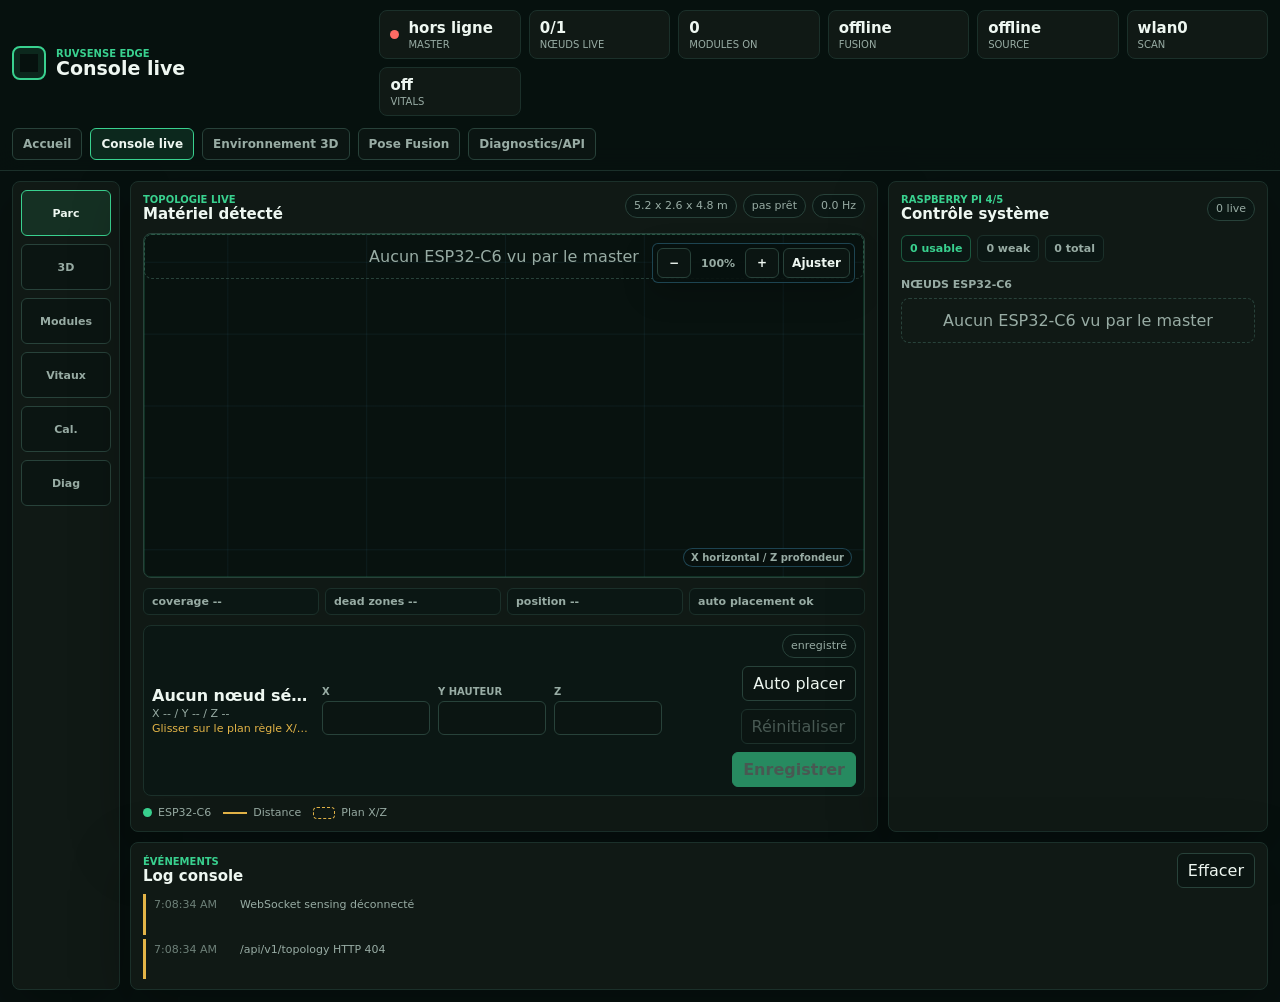
==== commit 604b3103: "feat: implement 3D observatory scene with figure pools, scenario props, and real-time WiFi sensing v" ====
--- a/ui/console.html
+++ b/ui/console.html
@@ -27,6 +27,7 @@
       <div class="status-cell"><strong id="fusion-mode">offline</strong><small>fusion</small></div>
       <div class="status-cell"><strong id="source-mode">offline</strong><small>source</small></div>
       <div class="status-cell"><strong id="scan-interface">wlan0</strong><small>scan</small></div>
+      <div class="status-cell"><strong id="vitals-optin-status">off</strong><small>vitals</small></div>
     </div>
     <nav class="global-nav" aria-label="Navigation globale">
       <a href="/ui/index.html">Accueil</a>
@@ -70,6 +71,13 @@
         <div id="topology-stage" class="topology-stage" aria-label="Topologie des AP et nœuds ESP32-C6 détectés"></div>
       </div>
 
+      <div class="map-status-band" aria-label="Etat de la carte live">
+        <span id="coverage-summary">coverage --</span>
+        <span id="dead-zone-summary">dead zones --</span>
+        <span id="person-position-summary">position --</span>
+        <span id="auto-placement-status">auto placement --</span>
+      </div>
+
       <div class="placement-toolbar" aria-label="Placement manuel des nœuds">
         <div class="placement-detail">
           <strong id="placement-selected">Aucun nœud sélectionné</strong>
@@ -83,6 +91,7 @@
         </div>
         <div class="placement-actions">
           <span id="placement-state" class="badge">enregistré</span>
+          <button id="auto-place-now" type="button">Auto placer</button>
           <button id="reset-placement" type="button">Réinitialiser</button>
           <button id="save-placement" class="primary" type="button" disabled>Enregistrer</button>
         </div>
@@ -105,6 +114,7 @@
           </div>
           <span id="fleet-summary" class="badge">0 live</span>
         </div>
+        <div id="node-quality-summary" class="quality-strip" aria-live="polite"></div>
         <div class="split-list">
           <section>
             <h3>Nœuds ESP32-C6</h3>
@@ -150,9 +160,14 @@
           </div>
           <span id="vitals-status" class="badge">attente</span>
         </div>
+        <label class="privacy-toggle">
+          <input id="vitals-optin" type="checkbox">
+          <span>Afficher vitals et posture</span>
+        </label>
         <dl class="metric-list">
           <div><dt>Présence</dt><dd id="presence-state">unknown</dd></div>
           <div><dt>Personnes</dt><dd id="person-count">0</dd></div>
+          <div><dt>Posture</dt><dd id="posture-state">masquee</dd></div>
           <div><dt>Mouvement</dt><dd id="motion-level">unknown</dd></div>
           <div><dt>Respiration</dt><dd id="breathing-rate">--</dd></div>
           <div><dt>Cœur</dt><dd id="heart-rate">--</dd></div>
@@ -171,7 +186,10 @@
         <div class="action-row">
           <button id="start-calibration" class="primary" type="button">Démarrer</button>
           <button id="stop-calibration" type="button">Arrêter</button>
-        </div>
+          <button id="auto-calibration" type="button">Auto safe</button>
+          <button id="abort-calibration" type="button">Abort</button>
+        </div>
+        <p id="calibration-guard" class="calibration-guard">auto safe inactif</p>
         <div class="calibration-progress" aria-label="Progression calibration">
           <div class="calibration-progress-track">
             <span id="calibration-progress-fill"></span>
--- a/ui/style.css
+++ b/ui/style.css
@@ -322,7 +322,7 @@
 
 .topology-pane {
   display: grid;
-  grid-template-rows: auto minmax(320px, 1fr) auto auto;
+  grid-template-rows: auto minmax(320px, 1fr) auto auto auto;
   gap: 10px;
   padding: 12px;
   overflow: hidden;
@@ -430,6 +430,27 @@
   z-index: 1;
 }
 
+.map-status-band {
+  display: grid;
+  grid-template-columns: repeat(4, minmax(0, 1fr));
+  gap: 6px;
+}
+
+.map-status-band span,
+.quality-chip {
+  min-width: 0;
+  overflow: hidden;
+  border: 1px solid var(--line-soft);
+  border-radius: 6px;
+  background: var(--bg-1);
+  color: var(--muted);
+  font-size: 11px;
+  font-weight: 800;
+  padding: 6px 8px;
+  text-overflow: ellipsis;
+  white-space: nowrap;
+}
+
 .topology-stage::after {
   content: "X horizontal / Z profondeur";
   position: absolute;
@@ -474,6 +495,43 @@
 .rf-link.estimated {
   background: rgba(227, 180, 71, 0.55);
   border-top: 1px dashed rgba(227, 180, 71, 0.62);
+}
+
+.rf-link.coverage-weak,
+.rf-link.coverage-offline {
+  background: rgba(255, 107, 100, 0.55);
+  border-top: 1px dashed rgba(255, 107, 100, 0.62);
+}
+
+.coverage-zone {
+  position: absolute;
+  transform: translate(-50%, -50%);
+  border: 1px solid rgba(92, 200, 255, 0.2);
+  border-radius: 50%;
+  background: rgba(92, 200, 255, 0.045);
+  pointer-events: none;
+  z-index: 0;
+}
+
+.coverage-zone.coverage-strong {
+  border-color: rgba(57, 209, 143, 0.26);
+  background: rgba(57, 209, 143, 0.055);
+}
+
+.coverage-zone.coverage-usable {
+  border-color: rgba(92, 200, 255, 0.25);
+  background: rgba(92, 200, 255, 0.05);
+}
+
+.coverage-zone.coverage-weak {
+  border-color: rgba(227, 180, 71, 0.32);
+  background: rgba(227, 180, 71, 0.055);
+}
+
+.coverage-zone.coverage-offline {
+  border-style: dashed;
+  border-color: rgba(255, 107, 100, 0.22);
+  background: rgba(255, 107, 100, 0.035);
 }
 
 .node-distance-line {
@@ -557,6 +615,46 @@
   box-shadow: 0 0 0 3px rgba(57, 209, 143, 0.16);
 }
 
+.person-uncertainty {
+  position: absolute;
+  transform: translate(-50%, -50%);
+  border: 1px solid rgba(215, 131, 255, 0.32);
+  border-radius: 50%;
+  background: rgba(215, 131, 255, 0.10);
+  pointer-events: none;
+  z-index: 2;
+}
+
+.person-estimate {
+  position: absolute;
+  transform: translate(-50%, -50%);
+  display: inline-flex;
+  align-items: center;
+  gap: 6px;
+  border: 1px solid rgba(215, 131, 255, 0.55);
+  border-radius: 999px;
+  background: rgba(18, 12, 24, 0.94);
+  color: var(--text);
+  font-size: 11px;
+  font-weight: 900;
+  padding: 5px 8px;
+  pointer-events: none;
+  white-space: nowrap;
+  z-index: 5;
+}
+
+.person-estimate i {
+  width: 9px;
+  height: 9px;
+  border-radius: 50%;
+  background: var(--magenta);
+}
+
+.person-estimate.is-uncertain {
+  border-style: dashed;
+  color: var(--muted);
+}
+
 .topology-marker.estimated {
   border-style: dashed;
 }
@@ -704,6 +802,22 @@
 
 .side-panel {
   overflow: hidden;
+}
+
+.quality-strip {
+  display: flex;
+  flex-wrap: wrap;
+  gap: 6px;
+}
+
+.quality-chip.strong {
+  border-color: rgba(57, 209, 143, 0.35);
+  color: var(--green);
+}
+
+.quality-chip.weak {
+  border-color: rgba(227, 180, 71, 0.4);
+  color: var(--amber);
 }
 
 .panel-view {
@@ -917,6 +1031,24 @@
   font-weight: 800;
 }
 
+.privacy-toggle {
+  display: flex;
+  align-items: center;
+  gap: 8px;
+  border: 1px solid var(--line-soft);
+  border-radius: 8px;
+  background: var(--bg-1);
+  color: var(--muted);
+  font-size: 12px;
+  font-weight: 800;
+  padding: 8px;
+}
+
+.privacy-toggle input {
+  width: 16px;
+  height: 16px;
+}
+
 .action-row,
 .advanced-links {
   display: flex;
@@ -938,6 +1070,22 @@
   gap: 5px;
   color: var(--muted);
   font-size: 11px;
+}
+
+.calibration-guard {
+  border: 1px solid var(--line-soft);
+  border-radius: 6px;
+  background: var(--bg-1);
+  color: var(--muted);
+  font-size: 11px;
+  font-weight: 800;
+  padding: 7px 9px;
+}
+
+#auto-calibration.is-active {
+  border-color: var(--green);
+  background: rgba(57, 209, 143, 0.13);
+  color: var(--text);
 }
 
 .calibration-progress-track {
@@ -1301,12 +1449,16 @@
   }
 
   .topology-pane {
-    grid-template-rows: auto 420px auto auto;
+    grid-template-rows: auto 420px auto auto auto;
   }
 
   .section-head,
   .filter-row {
     grid-template-columns: 1fr;
+  }
+
+  .map-status-band {
+    grid-template-columns: repeat(2, minmax(0, 1fr));
   }
 
   .section-head {
@@ -1339,7 +1491,7 @@
   }
 
   .topology-pane {
-    grid-template-rows: auto 360px auto auto;
+    grid-template-rows: auto 360px auto auto auto;
   }
 
   .topology-view-controls {
@@ -1372,4 +1524,8 @@
   .placement-inputs {
     grid-template-columns: 1fr;
   }
-}
+
+  .map-status-band {
+    grid-template-columns: 1fr;
+  }
+}
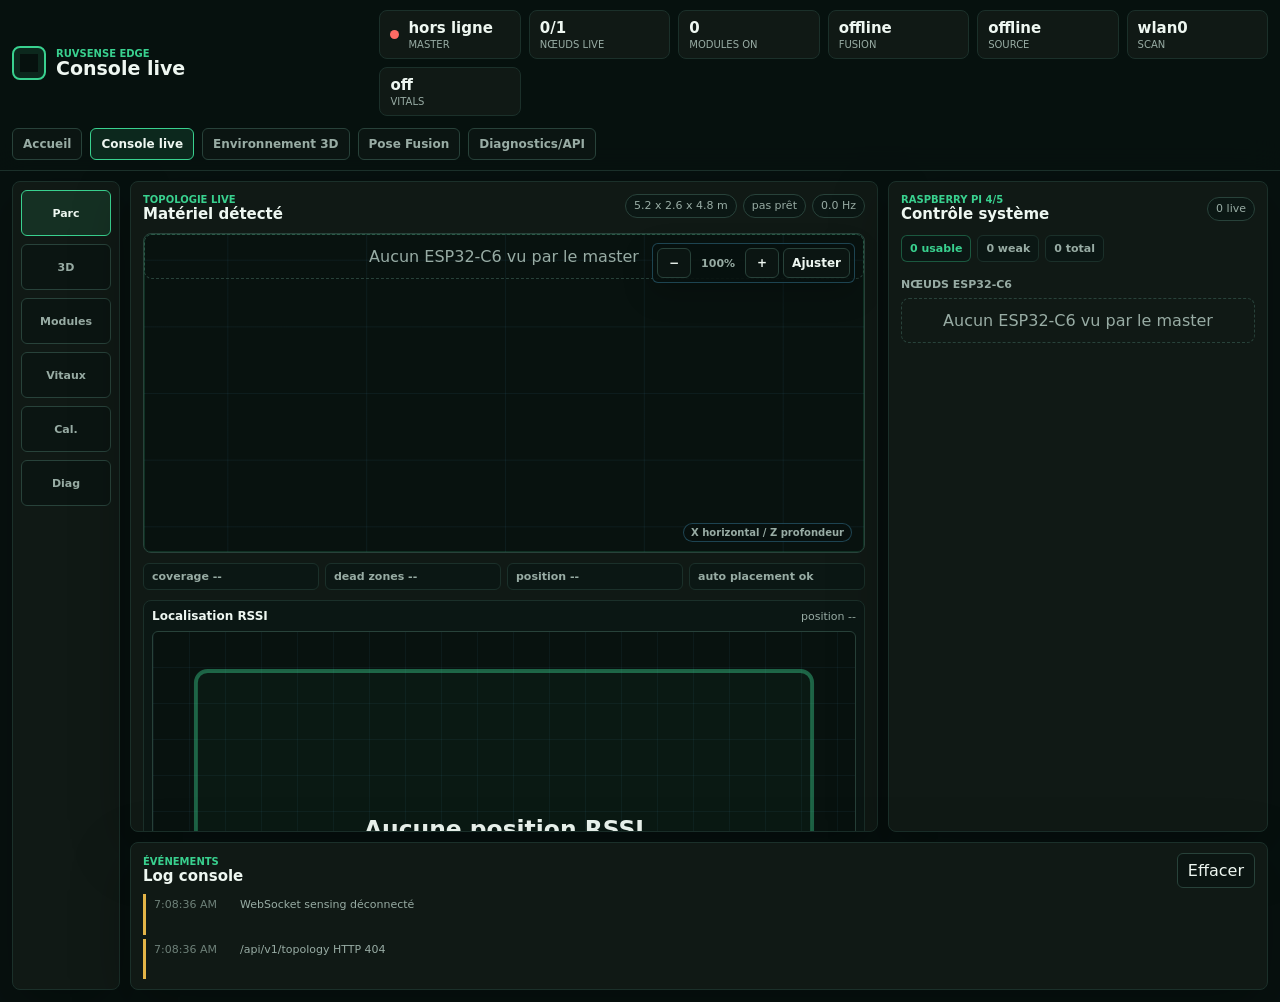
==== commit 9d2ea7ec: "feat: implement RuvSense Edge console UI, Rust-based sensing server, and automated deployment pipeli" ====
--- a/ui/console.html
+++ b/ui/console.html
@@ -78,6 +78,14 @@
         <span id="auto-placement-status">auto placement --</span>
       </div>
 
+      <div class="location-plan-panel" aria-label="Localisation RSSI 2D">
+        <div class="location-plan-head">
+          <strong>Localisation RSSI</strong>
+          <span id="location-plan-summary">position --</span>
+        </div>
+        <svg id="location-plan" class="location-plan-svg" role="img" aria-label="Plan 2D de la piece avec noeuds et personne"></svg>
+      </div>
+
       <div class="placement-toolbar" aria-label="Placement manuel des nœuds">
         <div class="placement-detail">
           <strong id="placement-selected">Aucun nœud sélectionné</strong>
@@ -169,6 +177,7 @@
           <div><dt>Personnes</dt><dd id="person-count">0</dd></div>
           <div><dt>Posture</dt><dd id="posture-state">masquee</dd></div>
           <div><dt>Mouvement</dt><dd id="motion-level">unknown</dd></div>
+          <div><dt>Localisation</dt><dd id="location-vitals">--</dd></div>
           <div><dt>Respiration</dt><dd id="breathing-rate">--</dd></div>
           <div><dt>Cœur</dt><dd id="heart-rate">--</dd></div>
           <div><dt>Qualité signal</dt><dd id="signal-quality">--</dd></div>
@@ -223,6 +232,7 @@
           <a href="/ui/pose-fusion.html">Pose Fusion</a>
           <a href="/metrics">Métriques</a>
           <a href="/health/ready">Santé ready</a>
+          <a href="/api/v1/location">Localisation JSON</a>
           <a href="/api/v1/nodes">Nœuds JSON</a>
           <a href="/api/v1/topology">Topologie JSON</a>
           <a href="/api/v1/modules">Modules JSON</a>
--- a/ui/style.css
+++ b/ui/style.css
@@ -451,6 +451,79 @@
   white-space: nowrap;
 }
 
+.location-plan-panel {
+  display: grid;
+  gap: 8px;
+  border: 1px solid var(--line-soft);
+  border-radius: 8px;
+  background: var(--bg-1);
+  padding: 8px;
+}
+
+.location-plan-head {
+  display: flex;
+  align-items: center;
+  justify-content: space-between;
+  gap: 10px;
+  color: var(--muted);
+  font-size: 11px;
+}
+
+.location-plan-head strong {
+  color: var(--text);
+  font-size: 12px;
+}
+
+.location-plan-head span {
+  min-width: 0;
+  overflow: hidden;
+  text-overflow: ellipsis;
+  white-space: nowrap;
+}
+
+.location-plan-svg {
+  width: 100%;
+  min-height: 180px;
+  border: 1px solid var(--line);
+  border-radius: 6px;
+  background:
+    linear-gradient(90deg, rgba(92, 200, 255, 0.05) 1px, transparent 1px),
+    linear-gradient(0deg, rgba(92, 200, 255, 0.05) 1px, transparent 1px),
+    #08120f;
+  background-size: 36px 36px;
+}
+
+.location-room {
+  fill: rgba(57, 209, 143, 0.035);
+  stroke: rgba(57, 209, 143, 0.42);
+  stroke-width: 2;
+}
+
+.location-node {
+  fill: var(--green);
+  stroke: rgba(255, 255, 255, 0.75);
+  stroke-width: 2;
+}
+
+.location-node-label,
+.location-person-label {
+  fill: var(--text);
+  font-size: 12px;
+  font-weight: 800;
+}
+
+.location-person-cross {
+  stroke: var(--magenta);
+  stroke-width: 4;
+  stroke-linecap: round;
+}
+
+.location-person-ring {
+  fill: rgba(215, 131, 255, 0.14);
+  stroke: rgba(215, 131, 255, 0.46);
+  stroke-width: 2;
+}
+
 .topology-stage::after {
   content: "X horizontal / Z profondeur";
   position: absolute;
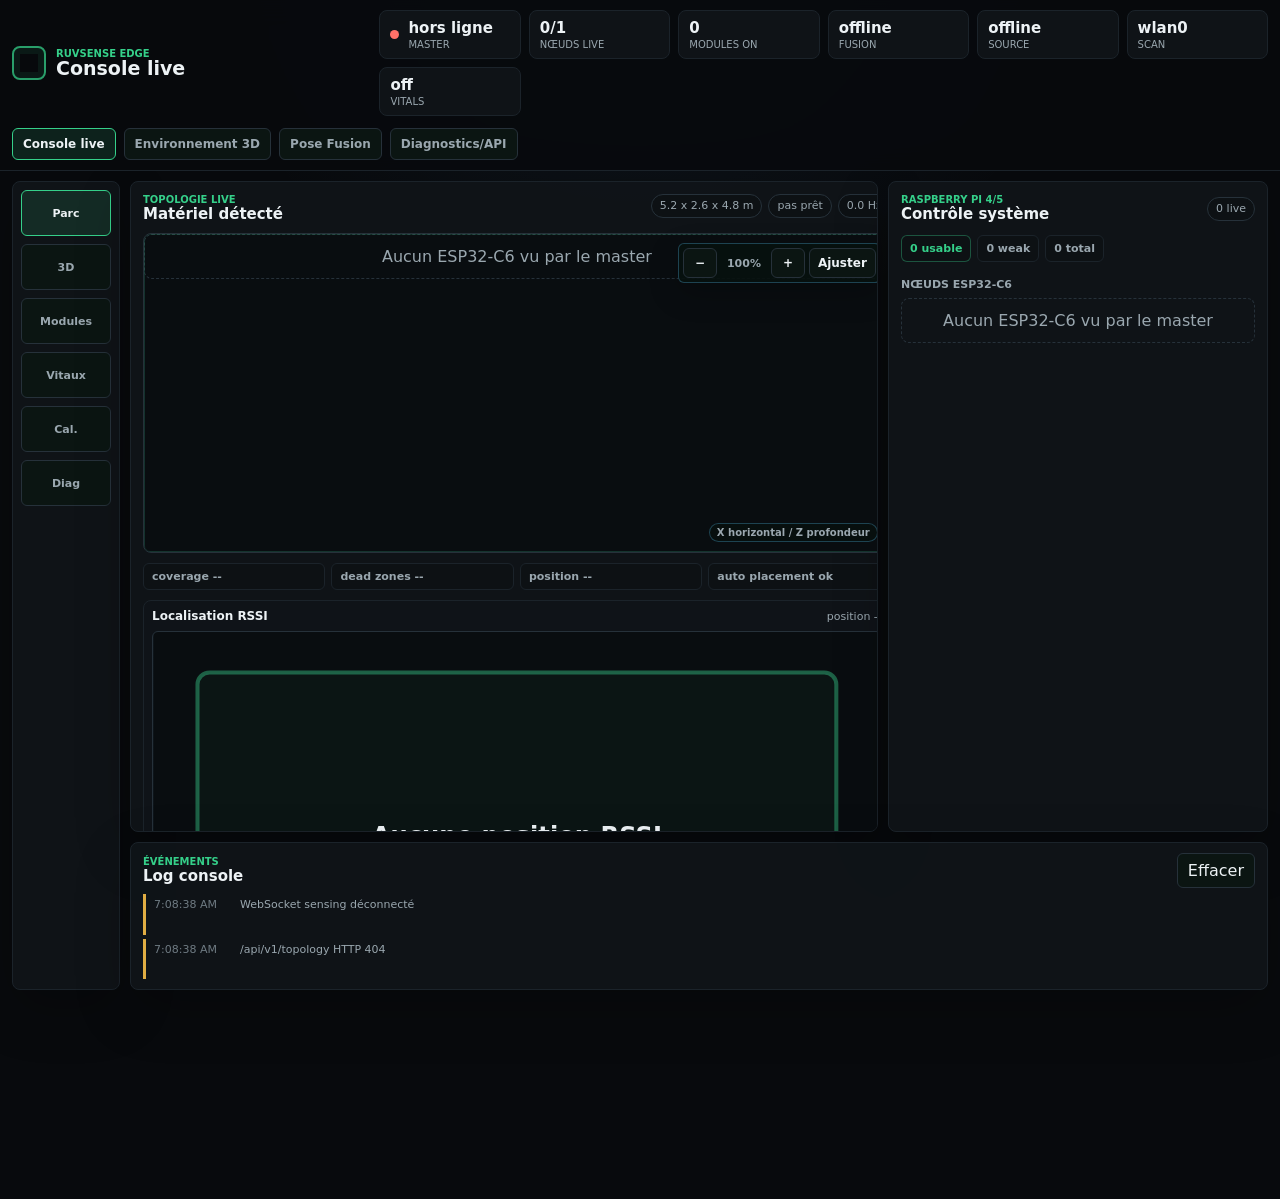
==== commit ebcf6d55: "feat: add RuView UI scaffold and wifi-densepose-sensing-server backend modules" ====
--- a/ui/console.html
+++ b/ui/console.html
@@ -30,7 +30,6 @@
       <div class="status-cell"><strong id="vitals-optin-status">off</strong><small>vitals</small></div>
     </div>
     <nav class="global-nav" aria-label="Navigation globale">
-      <a href="/ui/index.html">Accueil</a>
       <a class="is-active" href="/ui/console.html#fleet">Console live</a>
       <a href="/ui/observatory.html">Environnement 3D</a>
       <a href="/ui/pose-fusion.html">Pose Fusion</a>
@@ -92,6 +91,14 @@
           <small id="placement-coordinates">X -- / Y -- / Z --</small>
           <small class="placement-help">Glisser sur le plan règle X/Z. Y est la hauteur en mètres.</small>
         </div>
+        <label class="placement-mode-toggle" for="placement-auto-mode">
+          <span>
+            <strong>Placement</strong>
+            <small id="placement-mode-label">auto</small>
+          </span>
+          <input id="placement-auto-mode" type="checkbox" role="switch" checked>
+          <i aria-hidden="true"></i>
+        </label>
         <div class="placement-inputs" aria-label="Coordonnées métriques du nœud sélectionné">
           <label>X <input id="placement-x" type="number" inputmode="decimal" step="0.01" disabled></label>
           <label>Y hauteur <input id="placement-y" type="number" inputmode="decimal" step="0.01" disabled></label>
--- a/ui/style.css
+++ b/ui/style.css
@@ -788,13 +788,98 @@
 
 .placement-toolbar {
   display: grid;
-  grid-template-columns: minmax(160px, 1fr) minmax(280px, auto) auto;
+  grid-template-columns: minmax(160px, 1fr) minmax(136px, auto) minmax(280px, auto) auto;
   gap: 10px;
   align-items: center;
   border: 1px solid var(--line-soft);
   border-radius: 8px;
   background: var(--bg-1);
   padding: 8px;
+}
+
+.placement-mode-toggle {
+  min-height: 48px;
+  display: grid;
+  grid-template-columns: minmax(0, 1fr) 44px;
+  gap: 10px;
+  align-items: center;
+  border: 1px solid var(--line-soft);
+  border-radius: 8px;
+  background: #0a1210;
+  padding: 8px 10px;
+  cursor: pointer;
+}
+
+.placement-mode-toggle span,
+.placement-mode-toggle strong,
+.placement-mode-toggle small {
+  min-width: 0;
+}
+
+.placement-mode-toggle strong,
+.placement-mode-toggle small {
+  display: block;
+  overflow: hidden;
+  text-overflow: ellipsis;
+  white-space: nowrap;
+}
+
+.placement-mode-toggle strong {
+  color: var(--text);
+  font-size: 11px;
+}
+
+.placement-mode-toggle small {
+  color: var(--muted);
+  font-size: 10px;
+  font-weight: 800;
+  text-transform: uppercase;
+}
+
+.placement-mode-toggle input {
+  position: absolute;
+  opacity: 0;
+  pointer-events: none;
+}
+
+.placement-mode-toggle i {
+  position: relative;
+  width: 44px;
+  height: 24px;
+  border: 1px solid var(--line);
+  border-radius: 999px;
+  background: #141b1e;
+  transition: border-color 160ms ease, background 160ms ease;
+}
+
+.placement-mode-toggle i::after {
+  content: "";
+  position: absolute;
+  top: 3px;
+  left: 3px;
+  width: 18px;
+  height: 18px;
+  border-radius: 50%;
+  background: var(--muted);
+  transition: transform 160ms ease, background 160ms ease;
+}
+
+.placement-mode-toggle input:checked + i {
+  border-color: rgba(57, 209, 143, 0.5);
+  background: rgba(57, 209, 143, 0.14);
+}
+
+.placement-mode-toggle input:checked + i::after {
+  transform: translateX(20px);
+  background: var(--green);
+}
+
+.topology-stage.is-auto-placement {
+  cursor: default;
+}
+
+.topology-stage.is-auto-placement .topology-marker.node {
+  cursor: default;
 }
 
 .placement-detail {
@@ -1602,3 +1687,76 @@
     grid-template-columns: 1fr;
   }
 }
+
+/* Minimal professional dark pass */
+:root {
+  --bg-0: #080a0d;
+  --bg-1: #0d1114;
+  --bg-2: #12171b;
+  --panel: #101418;
+  --panel-2: #151a1f;
+  --line: #26313a;
+  --line-soft: #1b232a;
+  --text: #edf2f5;
+  --muted: #9aa7af;
+  --dim: #6f7b83;
+  --green: #35d08a;
+  --cyan: #6db9ff;
+  --amber: #e0ad43;
+  --red: #ff7168;
+  --magenta: #c58cff;
+  --shadow: 0 18px 56px rgba(0, 0, 0, 0.22);
+}
+
+body {
+  background: radial-gradient(circle at 50% -10%, rgba(109, 185, 255, 0.08), transparent 36%), var(--bg-0);
+}
+
+button,
+select,
+input,
+.global-nav a,
+.rail-button,
+.advanced-links a,
+.operator-actions a,
+.primary-link {
+  border-radius: 6px;
+}
+
+.topbar {
+  background: rgba(8, 10, 13, 0.94);
+}
+
+.console-rail,
+.topology-pane,
+.side-panel,
+.bottom-log,
+.status-cell,
+.live-card,
+.doc-card,
+.location-plan-panel,
+.placement-toolbar,
+.calibration-guard,
+.table-wrap {
+  background: rgba(16, 20, 24, 0.92);
+}
+
+.brand-mark {
+  border-color: rgba(53, 208, 138, 0.75);
+  box-shadow: inset 0 0 0 6px rgba(53, 208, 138, 0.08);
+}
+
+.topology-stage,
+.location-plan-svg {
+  background:
+    linear-gradient(90deg, rgba(109, 185, 255, 0.045) 1px, transparent 1px),
+    linear-gradient(0deg, rgba(109, 185, 255, 0.045) 1px, transparent 1px),
+    #090d10;
+}
+
+.map-status-band span,
+.quality-chip,
+.inline-metrics span,
+.badge {
+  background: #0d1114;
+}
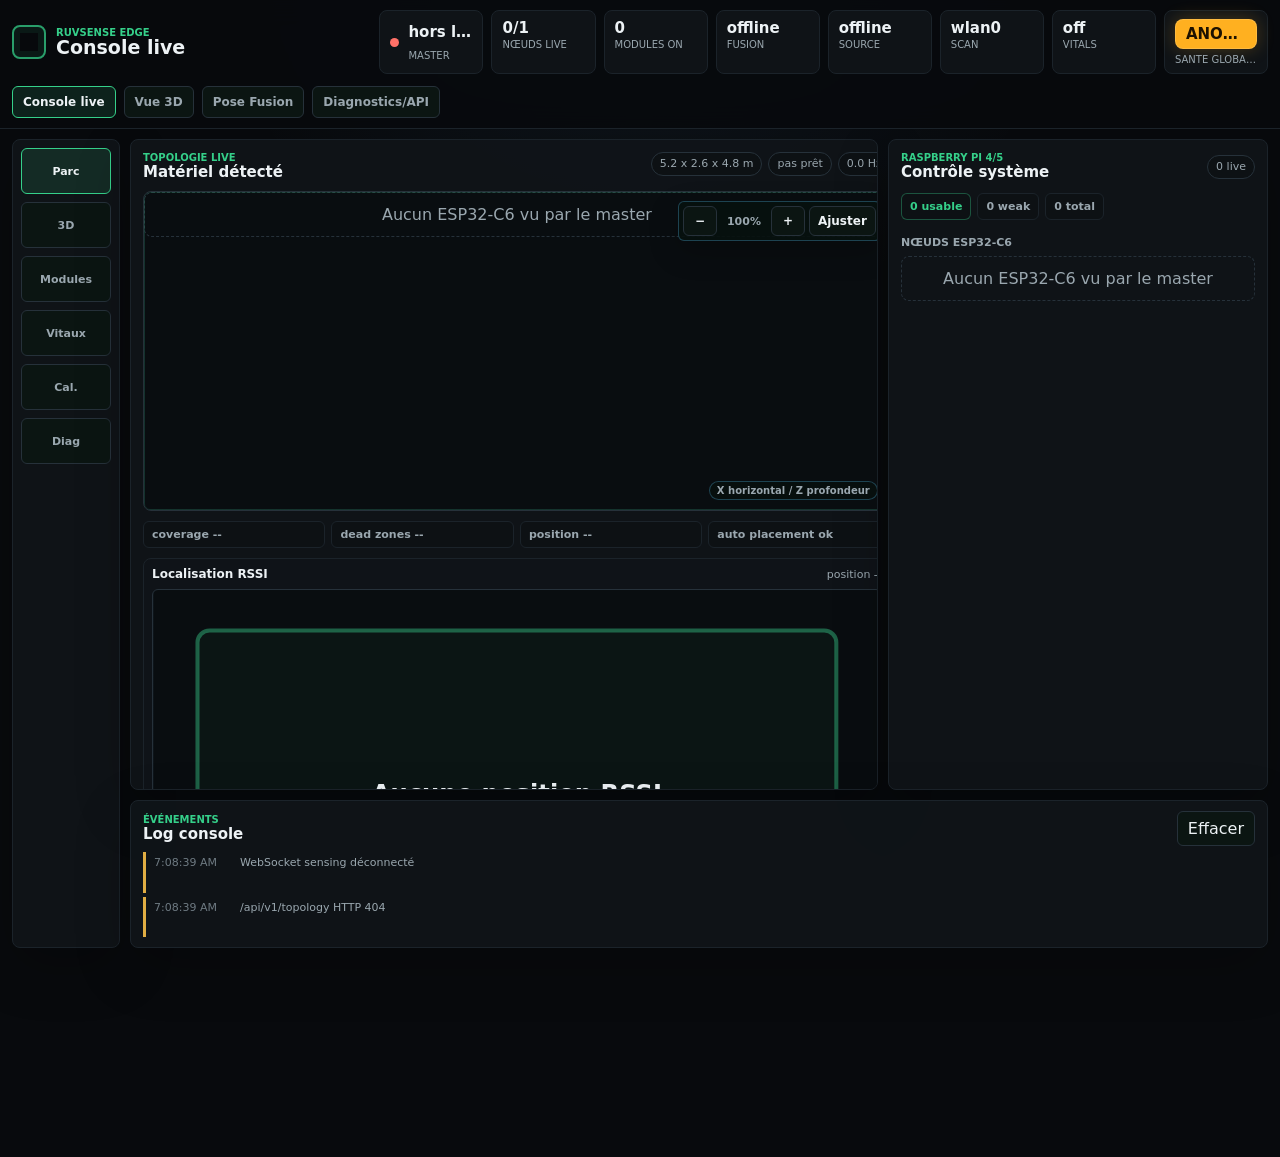
==== commit 1c57afae: "feat: initialize project dashboard UI with topology visualization and theme support" ====
--- a/ui/console.html
+++ b/ui/console.html
@@ -28,10 +28,11 @@
       <div class="status-cell"><strong id="source-mode">offline</strong><small>source</small></div>
       <div class="status-cell"><strong id="scan-interface">wlan0</strong><small>scan</small></div>
       <div class="status-cell"><strong id="vitals-optin-status">off</strong><small>vitals</small></div>
+      <div class="status-cell global-health-cell"><strong id="global-health-badge" class="global-health-badge global-health-badge--normal">NORMAL</strong><small>sante globale</small></div>
     </div>
     <nav class="global-nav" aria-label="Navigation globale">
       <a class="is-active" href="/ui/console.html#fleet">Console live</a>
-      <a href="/ui/observatory.html">Environnement 3D</a>
+      <a href="/ui/observatory.html" target="_blank" rel="noopener">Vue 3D</a>
       <a href="/ui/pose-fusion.html">Pose Fusion</a>
       <a href="/ui/console.html#diagnostics">Diagnostics/API</a>
     </nav>
@@ -40,7 +41,7 @@
   <main id="main" class="console-shell">
     <nav class="console-rail" aria-label="Vues console">
       <button class="rail-button is-active" type="button" data-panel="fleet" title="Parc">Parc</button>
-      <a class="rail-button" href="/ui/observatory.html" title="Environnement 3D">3D</a>
+      <a class="rail-button" href="/ui/observatory.html" target="_blank" rel="noopener" title="Vue 3D">3D</a>
       <button class="rail-button" type="button" data-panel="modules" title="Modules">Modules</button>
       <button class="rail-button" type="button" data-panel="vitals" title="Signes vitaux">Vitaux</button>
       <button class="rail-button" type="button" data-panel="calibration" title="Calibration">Cal.</button>
--- a/ui/style.css
+++ b/ui/style.css
@@ -177,7 +177,7 @@
 
 .status-grid {
   display: grid;
-  grid-template-columns: repeat(6, minmax(0, 1fr));
+  grid-template-columns: repeat(8, minmax(0, 1fr));
   gap: 8px;
 }
 
@@ -267,6 +267,16 @@
 .status-master.is-degraded span {
   background: var(--amber);
   box-shadow: 0 0 0 4px rgba(227, 180, 71, 0.12);
+}
+
+.global-health-cell {
+  display: grid;
+  gap: 3px;
+  align-content: center;
+}
+
+.global-health-cell .global-health-badge {
+  width: 100%;
 }
 
 .console-shell {
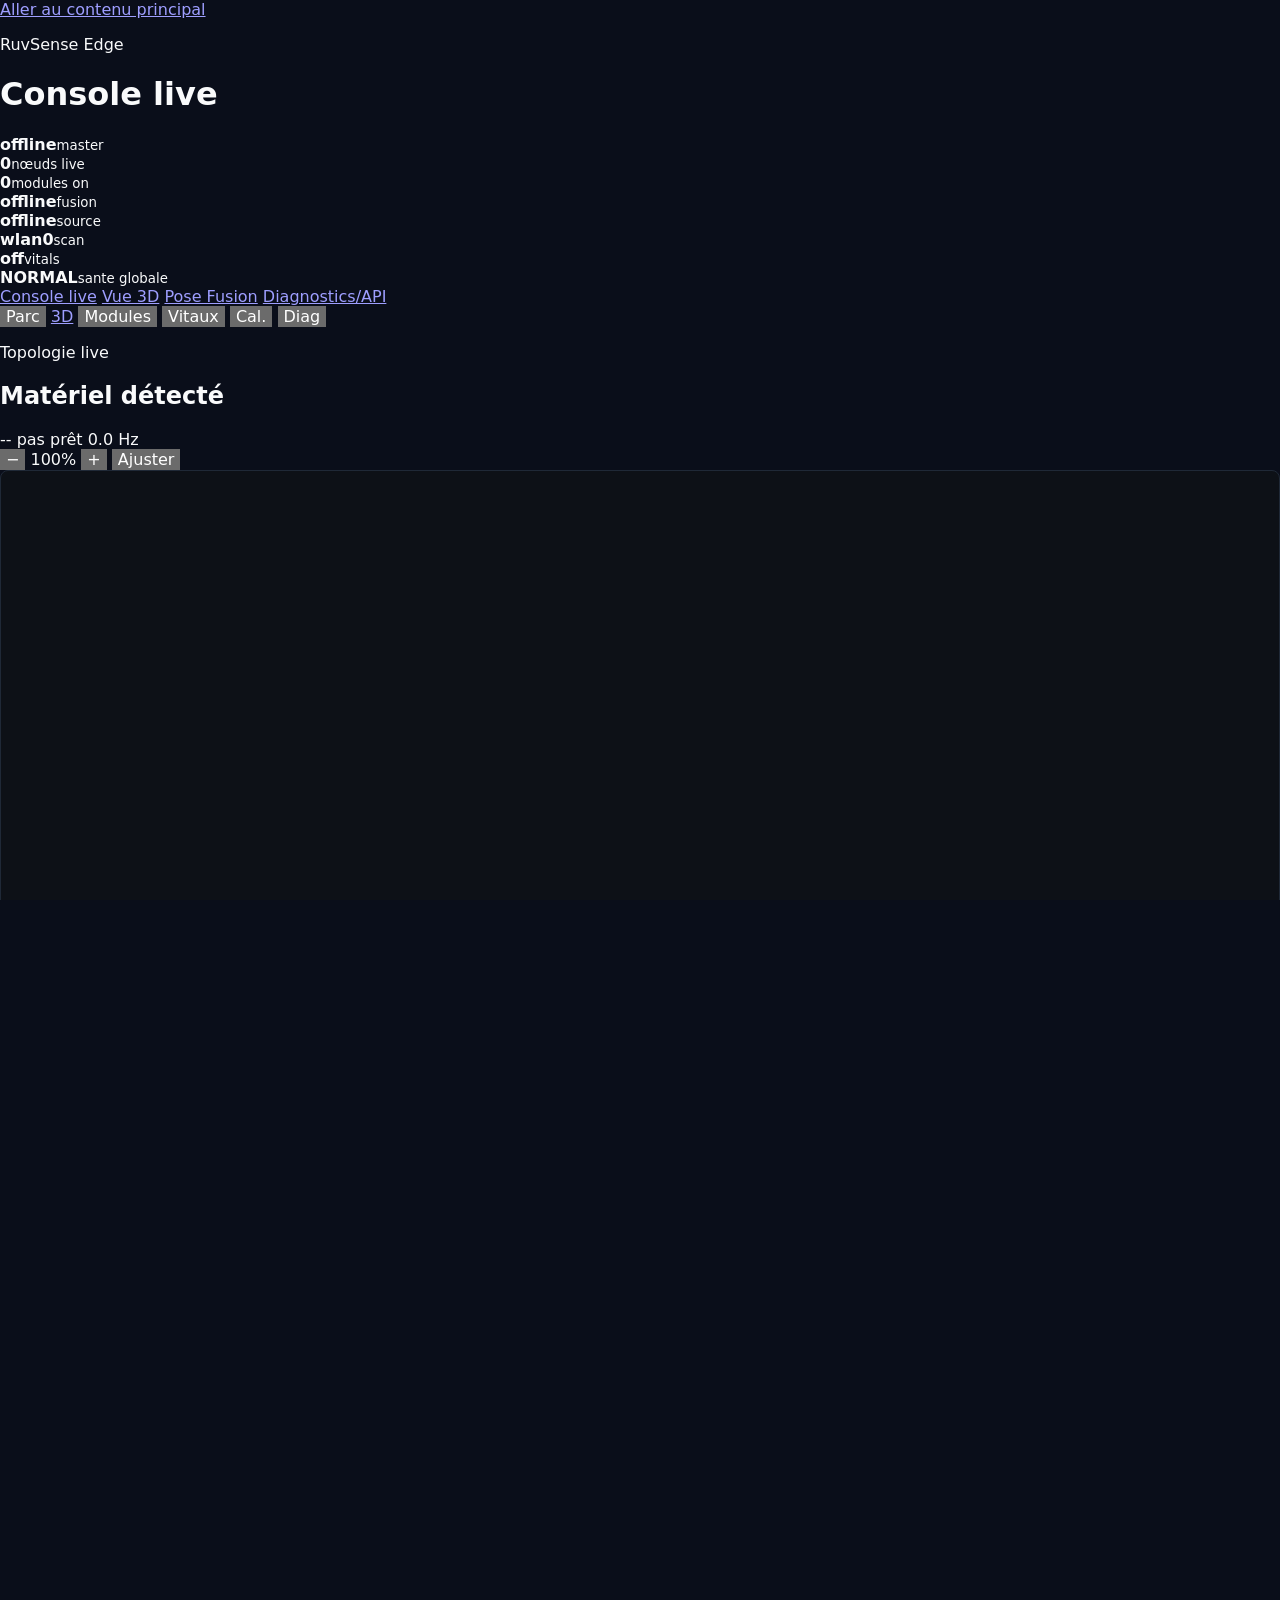
==== commit ba220e1d: "feat: implement automated health monitoring system with dashboard UI and Docker configuration" ====
--- a/ui/console.html
+++ b/ui/console.html
@@ -131,10 +131,33 @@
           <span id="fleet-summary" class="badge">0 live</span>
         </div>
         <div id="node-quality-summary" class="quality-strip" aria-live="polite"></div>
-        <div class="split-list">
-          <section>
-            <h3>Nœuds ESP32-C6</h3>
-            <div id="node-list" class="dense-list"></div>
+        <div class="left-column-stack">
+          <section class="left-column-section" aria-labelledby="nodes-section-title">
+            <h3 id="nodes-section-title" class="left-section-title">N&OElig;UDS</h3>
+            <div id="node-list" class="node-card-list"></div>
+          </section>
+          <section class="left-column-section" aria-labelledby="system-section-title">
+            <h3 id="system-section-title" class="left-section-title">SYST&Egrave;ME</h3>
+            <div class="system-grid">
+              <div><span>Version</span><strong id="system-version">--</strong></div>
+              <div><span>Uptime</span><strong id="system-uptime">--</strong></div>
+              <div><span>Frame count</span><strong id="system-frame-count">--</strong></div>
+              <div><span>Mode</span><strong id="system-mode-badge" class="system-mode-badge is-live">MODE LIVE</strong></div>
+            </div>
+          </section>
+          <section class="left-column-section" aria-labelledby="actions-section-title">
+            <h3 id="actions-section-title" class="left-section-title">ACTIONS</h3>
+            <div class="left-action-row">
+              <button id="left-recalibrate" class="console-action-button" type="button">
+                <span class="button-spinner" aria-hidden="true"></span>
+                <span>Recalibrer</span>
+              </button>
+              <button id="left-reload-modules" class="console-action-button" type="button">
+                <span class="button-spinner" aria-hidden="true"></span>
+                <span>Recharger modules</span>
+              </button>
+            </div>
+            <p id="left-action-status" class="left-action-status" role="status" aria-live="polite">Pr&ecirc;t</p>
           </section>
         </div>
       </section>
@@ -180,7 +203,15 @@
           <input id="vitals-optin" type="checkbox">
           <span>Afficher vitals et posture</span>
         </label>
-        <dl class="metric-list">
+        <div class="right-tabs" role="tablist" aria-label="Vitaux alertes tendances">
+          <button class="right-tab is-active" type="button" role="tab" aria-selected="true" data-vitals-tab="vitals">VITAUX</button>
+          <button class="right-tab" type="button" role="tab" aria-selected="false" data-vitals-tab="alerts">ALERTES <span id="alerts-count">0</span></button>
+          <button class="right-tab" type="button" role="tab" aria-selected="false" data-vitals-tab="trends">TENDANCES</button>
+        </div>
+
+        <div class="right-tab-panel is-active" data-vitals-panel="vitals">
+        <div id="vitals-person-cards" class="vitals-person-cards"></div>
+        <dl class="metric-list compact-metrics">
           <div><dt>Présence</dt><dd id="presence-state">unknown</dd></div>
           <div><dt>Personnes</dt><dd id="person-count">0</dd></div>
           <div><dt>Posture</dt><dd id="posture-state">masquee</dd></div>
@@ -190,6 +221,32 @@
           <div><dt>Cœur</dt><dd id="heart-rate">--</dd></div>
           <div><dt>Qualité signal</dt><dd id="signal-quality">--</dd></div>
         </dl>
+        </div>
+
+        <div class="right-tab-panel" data-vitals-panel="alerts">
+          <section class="alerts-panel" aria-live="polite">
+            <div class="alerts-panel-head">
+              <h3>ALERTES <span id="alerts-title-count">0</span></h3>
+              <button id="clear-alerts" type="button">Tout effacer</button>
+            </div>
+            <ol id="right-alert-list" class="right-alert-list"></ol>
+          </section>
+        </div>
+
+        <div class="right-tab-panel" data-vitals-panel="trends">
+          <section class="trends-panel" aria-label="Tendances respiration">
+            <div class="trends-panel-head">
+              <h3>Respiration 10 min</h3>
+              <span id="trend-person-label">--</span>
+            </div>
+            <canvas id="breathing-trend-canvas" width="240" height="80"></canvas>
+            <div class="trend-axis-labels">
+              <span>-10min</span>
+              <span>0-30 rpm</span>
+              <span>maintenant</span>
+            </div>
+          </section>
+        </div>
       </section>
 
       <section class="panel-view" data-view="calibration">
--- a/ui/style.css
+++ b/ui/style.css
@@ -1,21 +1,22 @@
 :root {
   color-scheme: dark;
-  --bg-0: #07110f;
-  --bg-1: #0b1714;
-  --bg-2: #10201c;
-  --panel: #101915;
-  --panel-2: #14221d;
-  --line: #28423a;
-  --line-soft: #1b302a;
-  --text: #eef7f1;
-  --muted: #98aca4;
-  --dim: #6e8179;
-  --green: #39d18f;
-  --cyan: #5cc8ff;
-  --amber: #e3b447;
-  --red: #ff6b64;
-  --magenta: #d783ff;
-  --shadow: 0 18px 60px rgba(0, 0, 0, 0.28);
+  --bg-main: #0a0e1a;
+  --bg-card: #111827;
+  --bg-darker: #0d1117;
+  --accent: #3b82f6;
+  --accent-health: #10b981;
+  --alert-red: #ef4444;
+  --alert-orange: #f59e0b;
+  --text-primary: #f9fafb;
+  --text-secondary: #6b7280;
+  --border: #1f2937;
+  --header-height: 48px;
+  --left-column-width: 220px;
+  --right-column-width: 280px;
+  --column-padding: 12px;
+  --card-radius: 8px;
+  --card-padding: 12px;
+  --gap: 8px;
   font-family: Inter, ui-sans-serif, system-ui, -apple-system, BlinkMacSystemFont, "Segoe UI", sans-serif;
 }
 
@@ -25,1748 +26,1243 @@
 
 html,
 body {
+  width: 100%;
+  height: 100%;
   margin: 0;
-  min-height: 100%;
-  background: var(--bg-0);
-  color: var(--text);
-}
-
-body {
-  min-height: 100vh;
-  overflow-x: hidden;
-}
-
-button,
-a,
-input,
-select {
+  overflow: hidden;
+  background: var(--bg-main);
+  color: var(--text-primary);
+}
+
+body,
+button {
   font: inherit;
 }
 
-button,
-select,
-input {
-  border: 1px solid var(--line);
-  border-radius: 6px;
-  background: #0b1512;
-  color: var(--text);
-}
-
-button,
-select {
-  min-height: 34px;
-}
-
 button {
-  padding: 7px 10px;
-  cursor: pointer;
-}
-
-button:hover,
-a:hover,
-select:focus,
-input:focus {
-  border-color: var(--cyan);
-  outline: none;
-}
-
-button:disabled {
-  color: var(--dim);
-  cursor: not-allowed;
-  opacity: 0.62;
-}
-
-.primary {
-  background: var(--green);
-  border-color: var(--green);
-  color: #04120d;
-  font-weight: 800;
-}
-
-a {
-  color: var(--cyan);
-  text-decoration: none;
-}
-
-h1,
-h2,
-h3,
-p,
-ol,
-dl {
+  border: 0;
+}
+
+.app-header {
+  height: var(--header-height);
+  display: grid;
+  grid-template-columns: var(--left-column-width) minmax(0, 1fr) var(--right-column-width);
+  align-items: center;
+  border-bottom: 1px solid var(--border);
+  background: var(--bg-main);
+  padding: 0;
+}
+
+.brand,
+.live-strip,
+.header-clock {
+  min-width: 0;
+  padding-inline: var(--column-padding);
+}
+
+.brand {
+  display: inline-flex;
+  align-items: center;
+  gap: 9px;
+}
+
+.brand-name {
+  color: #fff;
+  font-size: 16px;
+  font-weight: 600;
+}
+
+.status-dot,
+.node-indicator {
+  width: 10px;
+  height: 10px;
+  display: inline-block;
+  border-radius: 50%;
+  flex: 0 0 auto;
+}
+
+.status-dot.is-online,
+.node-indicator.is-green {
+  background: var(--accent-health);
+  box-shadow: 0 0 0 4px rgba(16, 185, 129, 0.12);
+}
+
+.status-dot.is-offline,
+.node-indicator.is-red {
+  background: var(--alert-red);
+  box-shadow: 0 0 0 4px rgba(239, 68, 68, 0.12);
+}
+
+.node-indicator.is-orange {
+  background: var(--alert-orange);
+  box-shadow: 0 0 0 4px rgba(245, 158, 11, 0.12);
+}
+
+.live-strip {
+  display: inline-flex;
+  align-items: center;
+  justify-content: center;
+  gap: 10px;
+  color: var(--text-secondary);
+  font-size: 13px;
+  white-space: nowrap;
+}
+
+.live-badge {
+  min-height: 24px;
+  display: inline-flex;
+  align-items: center;
+  border-radius: 999px;
+  padding: 3px 9px;
+  font-size: 11px;
+  font-weight: 800;
+}
+
+.live-badge.is-online {
+  background: rgba(16, 185, 129, 0.14);
+  color: var(--accent-health);
+}
+
+.live-badge.is-offline {
+  background: rgba(239, 68, 68, 0.14);
+  color: var(--alert-red);
+}
+
+.active-node-summary {
+  overflow: hidden;
+  text-overflow: ellipsis;
+}
+
+.header-clock {
+  justify-self: end;
+  color: var(--text-primary);
+  font-variant-numeric: tabular-nums;
+  font-size: 14px;
+}
+
+.app-layout {
+  height: calc(100vh - var(--header-height));
+  display: flex;
+  min-height: 0;
+}
+
+.left-column,
+.right-column {
+  display: flex;
+  flex-direction: column;
+  gap: var(--gap);
+  min-height: 0;
+  overflow-y: auto;
+  background: var(--bg-card);
+  padding: var(--column-padding);
+}
+
+.left-column {
+  width: var(--left-column-width);
+  border-right: 1px solid var(--border);
+}
+
+.right-column {
+  width: var(--right-column-width);
+  border-left: 1px solid var(--border);
+}
+
+.room-column {
+  display: flex;
+  flex: 1;
+  min-width: 0;
+  min-height: 0;
+  background: var(--bg-darker);
+}
+
+.room-stage {
+  flex: 1;
+  position: relative;
+  width: 100%;
+  height: 100%;
+  overflow: hidden;
+  background: var(--bg-darker);
+}
+
+.room-title {
+  position: absolute;
+  top: 17px;
+  left: 50%;
+  z-index: 2;
+  transform: translateX(-50%);
+  color: var(--text-secondary);
+  font-size: 12px;
+  font-weight: 700;
+  letter-spacing: 1px;
+}
+
+.room-canvas {
+  width: 100%;
+  height: 100%;
+  display: block;
+}
+
+.topology-stage-wrap {
+  position: relative;
+  min-height: 320px;
+}
+
+.topology-stage {
+  position: relative;
+  width: 100%;
+  height: min(58vh, 640px);
+  min-height: 320px;
+  overflow: hidden;
+  border: 1px solid var(--border);
+  border-radius: 8px;
+  background: #0d1117;
+  cursor: grab;
+  touch-action: none;
+}
+
+.topology-stage.is-panning {
+  cursor: grabbing;
+}
+
+.topology-canvas {
+  display: block;
+  width: 100%;
+  height: 100%;
+}
+
+.person-halos {
+  position: absolute;
+  inset: 0;
+  pointer-events: none;
+}
+
+.person-halo {
+  position: absolute;
+  width: 40px;
+  height: 40px;
+  margin: -20px 0 0 -20px;
+  border: 2px solid var(--accent-health);
+  border-radius: 50%;
+  opacity: 0.45;
+  animation: person-pulse 3s ease-in-out infinite;
+}
+
+.person-halo.is-mid {
+  border-color: var(--alert-orange);
+}
+
+.person-halo.is-low {
+  border-color: var(--alert-red);
+}
+
+@keyframes person-pulse {
+  0%,
+  100% {
+    transform: scale(1);
+    opacity: 0.35;
+  }
+  50% {
+    transform: scale(1.3);
+    opacity: 0.08;
+  }
+}
+
+.panel-section {
+  display: grid;
+  gap: var(--gap);
+  margin-bottom: 0;
+}
+
+.panel-section:last-child {
+  margin-bottom: 0;
+}
+
+.section-title {
   margin: 0;
-}
-
-h1 {
-  font-size: 19px;
-  line-height: 1.05;
-  letter-spacing: 0;
-}
-
-h2 {
-  font-size: 15px;
-  letter-spacing: 0;
-}
-
-h3 {
-  color: var(--muted);
+  color: var(--text-secondary);
   font-size: 11px;
   font-weight: 800;
-  letter-spacing: 0;
-  margin: 4px 0 7px;
+  letter-spacing: 1px;
   text-transform: uppercase;
 }
 
-.skip-to-content {
-  position: absolute;
-  left: 12px;
-  top: -80px;
-  z-index: 20;
-  padding: 8px 10px;
-  border: 1px solid var(--line);
-  border-radius: 6px;
-  background: var(--panel);
-}
-
-.skip-to-content:focus {
-  top: 12px;
-}
-
-.topbar {
-  position: sticky;
-  top: 0;
-  z-index: 10;
-  display: grid;
-  grid-template-columns: minmax(240px, 0.8fr) minmax(0, 2fr);
-  gap: 12px;
-  align-items: stretch;
-  border-bottom: 1px solid var(--line-soft);
-  background: rgba(7, 17, 15, 0.94);
-  backdrop-filter: blur(14px);
-  padding: 10px 12px;
-}
-
-.home-topbar {
-  grid-template-columns: minmax(240px, 1fr) auto;
-}
-
-.brand-lockup {
-  display: flex;
-  align-items: center;
-  gap: 10px;
-  min-width: 0;
-}
-
-.brand-mark {
-  width: 34px;
-  height: 34px;
-  border: 2px solid var(--green);
-  border-radius: 8px;
-  box-shadow: inset 0 0 0 6px rgba(57, 209, 143, 0.12);
-  flex: 0 0 auto;
-}
-
-.brand-lockup p,
-.eyebrow {
-  color: var(--green);
-  font-size: 10px;
-  font-weight: 800;
-  letter-spacing: 0;
+.left-column-stack,
+.left-column-section,
+.node-card-list {
+  display: grid;
+  gap: var(--gap);
+}
+
+.left-column-stack {
+  gap: 16px;
+}
+
+.left-section-title {
+  margin: 0;
+  color: var(--text-secondary);
+  font-size: 11px;
+  font-weight: 800;
+  letter-spacing: 1px;
   text-transform: uppercase;
 }
 
-.status-grid {
-  display: grid;
-  grid-template-columns: repeat(8, minmax(0, 1fr));
-  gap: 8px;
-}
-
-.global-nav {
-  grid-column: 1 / -1;
+.quality-strip {
   display: flex;
   flex-wrap: wrap;
+  gap: 6px;
+}
+
+.quality-chip {
+  min-height: 22px;
+  display: inline-flex;
+  align-items: center;
+  border: 1px solid var(--border);
+  border-radius: 999px;
+  background: var(--bg-darker);
+  color: var(--text-secondary);
+  padding: 3px 8px;
+  font-size: 11px;
+  font-weight: 700;
+}
+
+.quality-chip.strong {
+  color: var(--accent-health);
+}
+
+.quality-chip.weak {
+  color: var(--alert-orange);
+}
+
+.empty-row {
+  border: 1px dashed var(--border);
+  border-radius: var(--card-radius);
+  color: var(--text-secondary);
+  padding: var(--card-padding);
+  text-align: center;
+}
+
+.section-row {
+  display: flex;
+  align-items: center;
+  justify-content: space-between;
   gap: 8px;
-  align-items: center;
-}
-
-.home-topbar .global-nav {
-  grid-column: auto;
-  justify-content: flex-end;
-}
-
-.global-nav a {
-  min-height: 32px;
-  display: inline-flex;
-  align-items: center;
-  justify-content: center;
-  border: 1px solid var(--line);
-  border-radius: 6px;
-  background: #0b1512;
-  color: var(--muted);
-  font-size: 12px;
-  font-weight: 800;
-  padding: 6px 10px;
-  text-align: center;
-}
-
-.global-nav a.is-active,
-.global-nav a:hover {
-  border-color: var(--green);
-  background: rgba(57, 209, 143, 0.12);
-  color: var(--text);
-}
-
-.status-cell {
+}
+
+.card-stack {
+  display: grid;
+  gap: var(--gap);
+}
+
+.card,
+.alerts-section {
+  display: grid;
+  gap: var(--gap);
+  border: 1px solid var(--border);
+  border-radius: var(--card-radius);
+  padding: var(--card-padding);
+}
+
+.card {
+  background: var(--bg-card);
+}
+
+.node-card,
+.system-card,
+.action-card,
+.vital-card,
+.trends-card {
   min-width: 0;
-  border: 1px solid var(--line-soft);
-  border-radius: 8px;
-  background: var(--panel);
-  padding: 8px 10px;
-}
-
-.status-cell strong,
-.status-cell small {
-  display: block;
+}
+
+.node-card {
+  display: grid;
+  gap: var(--gap);
+}
+
+.node-card.is-fresh {
+  border-color: rgba(16, 185, 129, 0.35);
+}
+
+.node-card.is-aging {
+  border-color: rgba(245, 158, 11, 0.4);
+}
+
+.node-card.is-stale {
+  border-color: rgba(239, 68, 68, 0.42);
+}
+
+.node-card-header,
+.node-card-title,
+.node-card-meta {
+  min-width: 0;
+  display: flex;
+  align-items: center;
+  gap: 8px;
+}
+
+.node-card-header,
+.node-card-meta {
+  justify-content: space-between;
+}
+
+.node-card-title strong,
+.node-rssi-value,
+.node-card-meta span {
   min-width: 0;
   overflow: hidden;
   text-overflow: ellipsis;
   white-space: nowrap;
 }
 
-.status-cell strong {
-  font-size: 15px;
-}
-
-.status-cell small {
-  color: var(--muted);
-  font-size: 10px;
-  margin-top: 2px;
-  text-transform: uppercase;
-}
-
-.status-master {
-  display: grid;
-  grid-template-columns: 10px minmax(0, 1fr);
-  column-gap: 8px;
-  align-items: center;
-}
-
-.status-master span {
-  grid-row: span 2;
-  width: 9px;
-  height: 9px;
+.node-card-title strong {
+  color: var(--text-primary);
+  font-size: 13px;
+}
+
+.node-rssi-value {
+  color: var(--text-primary);
+  font-size: 12px;
+  font-weight: 800;
+  font-variant-numeric: tabular-nums;
+}
+
+.node-card-meta {
+  color: var(--text-secondary);
+  font-size: 11px;
+  font-variant-numeric: tabular-nums;
+}
+
+.node-freshness-dot {
+  width: 10px;
+  height: 10px;
   border-radius: 50%;
-  background: var(--red);
-}
-
-.status-master.is-ready span {
-  background: var(--green);
-  box-shadow: 0 0 0 4px rgba(57, 209, 143, 0.14);
-}
-
-.status-master.is-degraded span {
-  background: var(--amber);
-  box-shadow: 0 0 0 4px rgba(227, 180, 71, 0.12);
-}
-
-.global-health-cell {
-  display: grid;
+  flex: 0 0 auto;
+}
+
+.node-freshness-dot.is-fresh {
+  background: var(--accent-health);
+  box-shadow: 0 0 0 4px rgba(16, 185, 129, 0.12);
+}
+
+.node-freshness-dot.is-aging {
+  background: var(--alert-orange);
+  box-shadow: 0 0 0 4px rgba(245, 158, 11, 0.12);
+}
+
+.node-freshness-dot.is-stale {
+  background: var(--alert-red);
+  box-shadow: 0 0 0 4px rgba(239, 68, 68, 0.12);
+}
+
+.rssi-meter {
+  display: grid;
+  grid-template-columns: repeat(5, minmax(0, 1fr));
   gap: 3px;
-  align-content: center;
-}
-
-.global-health-cell .global-health-badge {
-  width: 100%;
-}
-
-.console-shell {
-  display: grid;
-  grid-template-columns: 108px minmax(0, 1fr) minmax(380px, 0.45fr);
-  grid-template-rows: minmax(0, 1fr) 148px;
-  gap: 10px;
-  height: calc(100vh - 69px);
-  min-height: 0;
-  padding: 10px 12px 12px;
-}
-
-.console-rail,
-.topology-pane,
-.side-panel,
-.bottom-log {
-  border: 1px solid var(--line-soft);
-  border-radius: 8px;
-  background: var(--panel);
-  box-shadow: var(--shadow);
+}
+
+.rssi-meter span {
+  height: 5px;
+  border-radius: 999px;
+  background: #243042;
+}
+
+.rssi-meter span.is-active {
+  background: var(--accent-health);
+}
+
+.node-row {
+  display: flex;
+  align-items: center;
+  gap: var(--gap);
+}
+
+.node-row strong {
   min-width: 0;
-}
-
-.console-rail {
-  grid-row: 1 / 3;
-  display: grid;
-  align-content: start;
-  gap: 8px;
-  padding: 8px;
-}
-
-.rail-button {
-  width: 100%;
-  min-height: 46px;
-  display: inline-grid;
-  place-items: center;
-  border: 1px solid var(--line);
-  border-radius: 6px;
-  background: #0b1512;
-  padding: 0 6px;
-  color: var(--muted);
-  font-size: 11px;
-  font-weight: 900;
-  text-align: center;
-  text-decoration: none;
-}
-
-.rail-button.is-active {
-  border-color: var(--green);
-  background: rgba(57, 209, 143, 0.12);
-  color: var(--text);
-}
-
-.topology-pane {
-  display: grid;
-  grid-template-rows: auto minmax(320px, 1fr) auto auto auto;
-  gap: 10px;
-  padding: 12px;
   overflow: hidden;
-}
-
-.section-head {
+  color: var(--text-primary);
+  font-size: 13px;
+  text-overflow: ellipsis;
+  white-space: nowrap;
+}
+
+.node-details {
+  display: grid;
+  gap: 2px;
+  color: var(--text-secondary);
+  font-size: 12px;
+}
+
+.signal-bar {
+  display: grid;
+  grid-template-columns: repeat(5, minmax(0, 1fr));
+  gap: 3px;
+}
+
+.signal-bar span {
+  height: 5px;
+  border-radius: 999px;
+  background: #243042;
+}
+
+.signal-bar span.is-filled {
+  background: var(--accent-health);
+}
+
+.system-grid {
+  display: grid;
+  gap: 6px;
+}
+
+.system-grid div {
+  min-width: 0;
   display: flex;
-  align-items: flex-start;
+  align-items: center;
   justify-content: space-between;
   gap: 10px;
-}
-
-.section-head.compact {
-  align-items: center;
-}
-
-.inline-metrics {
-  display: flex;
-  flex-wrap: wrap;
-  justify-content: flex-end;
-  gap: 6px;
-}
-
-.inline-metrics span,
-.badge {
-  min-height: 24px;
-  border: 1px solid var(--line);
-  border-radius: 999px;
-  background: var(--bg-1);
-  color: var(--muted);
-  padding: 4px 8px;
-  font-size: 11px;
-  white-space: nowrap;
-}
-
-.topology-stage-wrap {
-  position: relative;
-  min-height: 0;
-}
-
-.topology-stage {
-  position: relative;
-  width: 100%;
-  height: 100%;
-  min-height: 0;
-  overflow: hidden;
-  border: 1px solid var(--line);
-  border-radius: 8px;
-  cursor: grab;
-  touch-action: none;
-  background:
-    linear-gradient(90deg, rgba(92, 200, 255, 0.06) 1px, transparent 1px),
-    linear-gradient(0deg, rgba(92, 200, 255, 0.06) 1px, transparent 1px),
-    #08120f;
-  background-size:
-    var(--topology-grid-x, 42px) var(--topology-grid-y, 42px),
-    var(--topology-grid-x, 42px) var(--topology-grid-y, 42px),
-    auto;
-  background-position:
-    var(--topology-grid-origin-x, 0) 0,
-    0 var(--topology-grid-origin-y, 0),
-    0 0;
-}
-
-.topology-stage.is-panning {
-  cursor: grabbing;
-}
-
-.topology-view-controls {
-  position: absolute;
-  top: 10px;
-  right: 10px;
-  z-index: 8;
-  display: inline-flex;
-  align-items: center;
-  gap: 4px;
-  border: 1px solid rgba(92, 200, 255, 0.28);
-  border-radius: 6px;
-  background: rgba(7, 17, 15, 0.9);
-  padding: 4px;
-  box-shadow: 0 10px 30px rgba(0, 0, 0, 0.22);
-}
-
-.topology-view-controls button {
-  min-width: 34px;
-  min-height: 30px;
-  padding: 4px 8px;
+  border: 1px solid var(--border);
+  border-radius: var(--card-radius);
+  background: var(--bg-darker);
+  padding: 8px 10px;
+}
+
+.system-grid span {
+  color: var(--text-secondary);
   font-size: 12px;
-  font-weight: 900;
-}
-
-.topology-view-controls span {
-  min-width: 46px;
-  color: var(--muted);
-  font-size: 11px;
-  font-weight: 900;
-  text-align: center;
-}
-
-.topology-room-frame {
-  position: absolute;
-  border: 1px solid rgba(57, 209, 143, 0.16);
-  border-radius: 6px;
-  pointer-events: none;
-  z-index: 1;
-}
-
-.map-status-band {
-  display: grid;
-  grid-template-columns: repeat(4, minmax(0, 1fr));
-  gap: 6px;
-}
-
-.map-status-band span,
-.quality-chip {
+}
+
+.system-grid strong {
   min-width: 0;
   overflow: hidden;
-  border: 1px solid var(--line-soft);
-  border-radius: 6px;
-  background: var(--bg-1);
-  color: var(--muted);
-  font-size: 11px;
-  font-weight: 800;
-  padding: 6px 8px;
+  color: var(--text-primary);
+  font-size: 12px;
+  font-weight: 800;
+  text-align: right;
   text-overflow: ellipsis;
   white-space: nowrap;
 }
 
-.location-plan-panel {
+.system-mode-badge {
+  min-height: 20px;
+  display: inline-flex;
+  align-items: center;
+  justify-content: center;
+  border-radius: 999px;
+  padding: 2px 7px;
+  font-size: 10px;
+  font-weight: 800;
+  white-space: nowrap;
+}
+
+.system-mode-badge.is-live {
+  background: rgba(59, 130, 246, 0.16);
+  color: var(--accent);
+}
+
+.system-mode-badge.is-simulation {
+  background: rgba(245, 158, 11, 0.16);
+  color: var(--alert-orange);
+}
+
+.left-action-row {
   display: grid;
   gap: 8px;
-  border: 1px solid var(--line-soft);
-  border-radius: 8px;
-  background: var(--bg-1);
-  padding: 8px;
-}
-
-.location-plan-head {
+}
+
+.console-action-button {
+  min-height: 34px;
+  display: inline-flex;
+  align-items: center;
+  justify-content: center;
+  gap: 7px;
+  border: 1px solid rgba(59, 130, 246, 0.72);
+  border-radius: 6px;
+  background: transparent;
+  color: var(--accent);
+  cursor: pointer;
+  font-weight: 800;
+  padding: 7px 10px;
+}
+
+.console-action-button:hover {
+  background: rgba(59, 130, 246, 0.12);
+}
+
+.console-action-button:disabled {
+  cursor: wait;
+  opacity: 0.58;
+}
+
+.button-spinner {
+  width: 12px;
+  height: 12px;
+  display: none;
+  border: 2px solid rgba(59, 130, 246, 0.25);
+  border-top-color: var(--accent);
+  border-radius: 50%;
+  animation: spin 0.75s linear infinite;
+}
+
+.console-action-button.is-loading .button-spinner {
+  display: inline-block;
+}
+
+.left-action-status {
+  min-height: 18px;
+  margin: 0;
+  color: var(--text-secondary);
+  font-size: 12px;
+}
+
+.left-action-status.is-ok {
+  color: var(--accent-health);
+}
+
+.left-action-status.is-error {
+  color: var(--alert-red);
+}
+
+.metric-list {
+  display: grid;
+  gap: 8px;
+  margin: 0;
+}
+
+.metric-list div {
   display: flex;
   align-items: center;
   justify-content: space-between;
   gap: 10px;
-  color: var(--muted);
+}
+
+.metric-list dt {
+  color: var(--text-secondary);
+  font-size: 12px;
+}
+
+.metric-list dd {
+  margin: 0;
+  color: var(--text-primary);
+  font-size: 12px;
+  font-weight: 700;
+  text-align: right;
+}
+
+.mode-badge,
+.status-badge,
+.beta-badge,
+.alert-count,
+.trend-tab {
+  display: inline-flex;
+  align-items: center;
+  justify-content: center;
+  border-radius: 999px;
+  font-size: 10px;
+  font-weight: 800;
+  white-space: nowrap;
+}
+
+.mode-badge,
+.status-badge,
+.beta-badge {
+  min-height: 20px;
+  padding: 2px 7px;
+}
+
+.mode-badge.is-live {
+  background: rgba(59, 130, 246, 0.16);
+  color: var(--accent);
+}
+
+.beta-badge,
+.status-badge.is-warning {
+  background: rgba(245, 158, 11, 0.16);
+  color: var(--alert-orange);
+}
+
+.mode-badge.is-empty,
+.status-badge.is-empty {
+  background: rgba(107, 114, 128, 0.14);
+  color: var(--text-secondary);
+}
+
+.status-badge.is-normal {
+  background: rgba(16, 185, 129, 0.16);
+  color: var(--accent-health);
+}
+
+.status-badge.is-critical {
+  background: rgba(239, 68, 68, 0.18);
+  color: var(--alert-red);
+  animation: apnea-blink 1s ease-in-out infinite;
+}
+
+@keyframes apnea-blink {
+  0%,
+  100% {
+    opacity: 1;
+  }
+  50% {
+    opacity: 0.45;
+  }
+}
+
+.action-card {
+  display: grid;
+  gap: 8px;
+}
+
+.outline-button,
+.clear-alerts-button,
+.trend-tab {
+  min-height: 32px;
+  border: 1px solid rgba(59, 130, 246, 0.72);
+  border-radius: 6px;
+  background: transparent;
+  color: var(--accent);
+  cursor: pointer;
+}
+
+.outline-button {
+  width: 100%;
+}
+
+.outline-button:hover,
+.clear-alerts-button:hover,
+.trend-tab:hover,
+.trend-tab.is-active {
+  background: rgba(59, 130, 246, 0.12);
+}
+
+.outline-button:disabled {
+  cursor: wait;
+  opacity: 0.55;
+}
+
+.action-status {
+  min-height: 20px;
+  display: inline-flex;
+  align-items: center;
+  gap: 6px;
+  color: var(--text-secondary);
+  font-size: 12px;
+}
+
+.spinner {
+  width: 12px;
+  height: 12px;
+  border: 2px solid rgba(59, 130, 246, 0.25);
+  border-top-color: var(--accent);
+  border-radius: 50%;
+  animation: spin 0.75s linear infinite;
+}
+
+@keyframes spin {
+  to {
+    transform: rotate(360deg);
+  }
+}
+
+.person-title {
+  margin: 0 0 8px;
+  color: var(--text-primary);
+  font-size: 13px;
+  font-weight: 700;
+}
+
+.vital-card {
+  display: grid;
+  gap: 11px;
+}
+
+.vital-block {
+  display: grid;
+  gap: 6px;
+}
+
+.vital-heading {
+  display: flex;
+  align-items: center;
+  justify-content: space-between;
+  gap: 8px;
+  color: var(--text-secondary);
+  font-size: 10px;
+  font-weight: 800;
+}
+
+.vital-value {
+  color: #fff;
+  font-size: 28px;
+  font-weight: 800;
+  line-height: 1;
+}
+
+.vital-value span,
+.heart-row span {
+  margin-left: 5px;
+  color: var(--text-secondary);
+  font-size: 14px;
+  font-weight: 600;
+}
+
+.mini-sparkline {
+  width: 100px;
+  height: 30px;
+  display: block;
+  border: 1px solid var(--border);
+  border-radius: 5px;
+  background: var(--bg-darker);
+}
+
+.heart-row {
+  color: var(--text-primary);
+  font-size: 18px;
+}
+
+.heart-row strong {
+  font-size: 22px;
+}
+
+.progress-bar {
+  height: 8px;
+  overflow: hidden;
+  border-radius: 999px;
+  background: #243042;
+}
+
+.progress-bar span {
+  display: block;
+  width: 0;
+  height: 100%;
+  border-radius: inherit;
+  background: var(--accent);
+  transition: width 160ms ease;
+}
+
+.activity-label {
+  color: var(--text-secondary);
   font-size: 11px;
-}
-
-.location-plan-head strong {
-  color: var(--text);
-  font-size: 12px;
-}
-
-.location-plan-head span {
+  font-weight: 800;
+}
+
+.empty-card,
+.alert-empty {
+  color: var(--text-secondary);
+  font-size: 13px;
+  text-align: center;
+}
+
+.alerts-section {
+  background: var(--bg-darker);
+}
+
+.alert-count {
+  min-width: 22px;
+  min-height: 18px;
+  background: rgba(239, 68, 68, 0.18);
+  color: var(--alert-red);
+  opacity: 0.35;
+}
+
+.alert-count.is-visible {
+  opacity: 1;
+}
+
+.alerts-list {
+  max-height: 200px;
+  display: grid;
+  gap: 6px;
+  overflow-y: auto;
+}
+
+.alert-item {
+  display: grid;
+  grid-template-columns: 42px 18px minmax(0, 1fr);
+  gap: 6px;
+  align-items: center;
+  border: 1px solid var(--border);
+  border-radius: 6px;
+  padding: 7px;
+  font-size: 11px;
+}
+
+.alert-item time {
+  color: var(--text-secondary);
+  font-variant-numeric: tabular-nums;
+}
+
+.alert-item strong {
+  min-width: 0;
+  overflow: hidden;
+  color: var(--text-primary);
+  font-weight: 600;
+  text-overflow: ellipsis;
+  white-space: nowrap;
+}
+
+.alert-item.severity-info {
+  background: rgba(59, 130, 246, 0.08);
+}
+
+.alert-item.severity-warning {
+  background: rgba(245, 158, 11, 0.10);
+  border-color: rgba(245, 158, 11, 0.28);
+}
+
+.alert-item.severity-critical {
+  background: rgba(239, 68, 68, 0.12);
+  border-color: rgba(239, 68, 68, 0.34);
+}
+
+.clear-alerts-button {
+  width: 100%;
+  margin-top: 8px;
+}
+
+.trend-tab {
+  min-height: 24px;
+  padding: 3px 9px;
+  font-size: 10px;
+}
+
+.trends-card {
+  padding: 8px;
+}
+
+.trends-canvas {
+  width: 240px;
+  max-width: 100%;
+  height: 80px;
+  display: block;
+  border-radius: 5px;
+  background: var(--bg-card);
+}
+
+@media (max-width: 860px) {
+  html,
+  body {
+    overflow: auto;
+  }
+
+  .app-header {
+    grid-template-columns: 1fr;
+    height: auto;
+    gap: 7px;
+    padding: 10px 12px;
+  }
+
+  .live-strip {
+    justify-content: flex-start;
+  }
+
+  .header-clock {
+    justify-self: start;
+  }
+
+  .app-layout {
+    height: auto;
+    min-height: calc(100vh - 48px);
+    display: grid;
+    grid-template-columns: 1fr;
+  }
+
+  .left-column,
+  .right-column {
+    width: auto;
+    border: 0;
+  }
+
+  .room-column {
+    min-height: 420px;
+  }
+}
+
+/* Right-column vitals / alerts / trends */
+.right-tabs {
+  display: grid;
+  grid-template-columns: repeat(3, minmax(0, 1fr));
+  gap: 6px;
+}
+
+.right-tab {
+  min-width: 0;
+  min-height: 34px;
+  border: 1px solid var(--border);
+  border-radius: 6px;
+  background: var(--bg-darker);
+  color: var(--text-secondary);
+  font-size: 10px;
+  font-weight: 800;
+  cursor: pointer;
+}
+
+.right-tab.is-active {
+  border-color: var(--accent-health);
+  color: var(--text-primary);
+  background: rgba(16, 185, 129, 0.12);
+}
+
+.right-tab #alerts-count,
+.alerts-panel-head h3 span {
+  display: inline-flex;
+  min-width: 18px;
+  min-height: 18px;
+  align-items: center;
+  justify-content: center;
+  margin-left: 4px;
+  border-radius: 999px;
+  background: rgba(239, 68, 68, 0.18);
+  color: var(--alert-red);
+}
+
+.right-tab-panel {
+  display: none;
+}
+
+.right-tab-panel.is-active {
+  display: grid;
+  gap: 10px;
+}
+
+.compact-metrics {
+  font-size: 11px;
+}
+
+.vitals-person-cards {
+  display: grid;
+  gap: 8px;
+}
+
+.vitals-person-card {
+  display: grid;
+  gap: 10px;
+  border: 1px solid var(--border);
+  border-radius: 8px;
+  background: var(--bg-card);
+  padding: 10px;
+}
+
+.vitals-person-card.breathing-apnea {
+  border-color: rgba(239, 68, 68, 0.58);
+  box-shadow: 0 0 0 1px rgba(239, 68, 68, 0.12);
+}
+
+.vitals-person-head,
+.breathing-readout,
+.heart-beta-row,
+.activity-row,
+.alerts-panel-head,
+.trends-panel-head,
+.trend-axis-labels {
+  display: flex;
+  align-items: center;
+  justify-content: space-between;
+  gap: 8px;
+}
+
+.vitals-person-head strong,
+.heart-beta-row strong {
   min-width: 0;
   overflow: hidden;
   text-overflow: ellipsis;
   white-space: nowrap;
 }
 
-.location-plan-svg {
-  width: 100%;
-  min-height: 180px;
-  border: 1px solid var(--line);
-  border-radius: 6px;
-  background:
-    linear-gradient(90deg, rgba(92, 200, 255, 0.05) 1px, transparent 1px),
-    linear-gradient(0deg, rgba(92, 200, 255, 0.05) 1px, transparent 1px),
-    #08120f;
-  background-size: 36px 36px;
-}
-
-.location-room {
-  fill: rgba(57, 209, 143, 0.035);
-  stroke: rgba(57, 209, 143, 0.42);
-  stroke-width: 2;
-}
-
-.location-node {
-  fill: var(--green);
-  stroke: rgba(255, 255, 255, 0.75);
-  stroke-width: 2;
-}
-
-.location-node-label,
-.location-person-label {
-  fill: var(--text);
-  font-size: 12px;
-  font-weight: 800;
-}
-
-.location-person-cross {
-  stroke: var(--magenta);
-  stroke-width: 4;
-  stroke-linecap: round;
-}
-
-.location-person-ring {
-  fill: rgba(215, 131, 255, 0.14);
-  stroke: rgba(215, 131, 255, 0.46);
-  stroke-width: 2;
-}
-
-.topology-stage::after {
-  content: "X horizontal / Z profondeur";
-  position: absolute;
-  right: 12px;
-  bottom: 10px;
-  border: 1px solid rgba(92, 200, 255, 0.28);
+.breathing-status {
   border-radius: 999px;
-  background: rgba(7, 17, 15, 0.86);
-  color: var(--muted);
-  font-size: 10px;
-  font-weight: 800;
-  letter-spacing: 0;
   padding: 3px 7px;
-  pointer-events: none;
-}
-
-.topology-empty {
-  position: absolute;
-  inset: 12px;
-  display: grid;
-  place-items: center;
-  border: 1px dashed var(--line);
-  border-radius: 8px;
-  color: var(--muted);
-  text-align: center;
-  padding: 14px;
-}
-
-.rf-link {
-  position: absolute;
-  height: 2px;
-  transform-origin: 0 50%;
-  background: rgba(92, 200, 255, 0.55);
-  pointer-events: none;
-  z-index: 1;
-}
-
-.rf-link.configured {
-  background: rgba(57, 209, 143, 0.68);
-}
-
-.rf-link.estimated {
-  background: rgba(227, 180, 71, 0.55);
-  border-top: 1px dashed rgba(227, 180, 71, 0.62);
-}
-
-.rf-link.coverage-weak,
-.rf-link.coverage-offline {
-  background: rgba(255, 107, 100, 0.55);
-  border-top: 1px dashed rgba(255, 107, 100, 0.62);
-}
-
-.coverage-zone {
-  position: absolute;
-  transform: translate(-50%, -50%);
-  border: 1px solid rgba(92, 200, 255, 0.2);
-  border-radius: 50%;
-  background: rgba(92, 200, 255, 0.045);
-  pointer-events: none;
-  z-index: 0;
-}
-
-.coverage-zone.coverage-strong {
-  border-color: rgba(57, 209, 143, 0.26);
-  background: rgba(57, 209, 143, 0.055);
-}
-
-.coverage-zone.coverage-usable {
-  border-color: rgba(92, 200, 255, 0.25);
-  background: rgba(92, 200, 255, 0.05);
-}
-
-.coverage-zone.coverage-weak {
-  border-color: rgba(227, 180, 71, 0.32);
-  background: rgba(227, 180, 71, 0.055);
-}
-
-.coverage-zone.coverage-offline {
-  border-style: dashed;
-  border-color: rgba(255, 107, 100, 0.22);
-  background: rgba(255, 107, 100, 0.035);
-}
-
-.node-distance-line {
-  position: absolute;
-  height: 2px;
-  transform-origin: 0 50%;
-  background: rgba(92, 200, 255, 0.44);
-  pointer-events: none;
-  z-index: 1;
-}
-
-.node-distance-label {
-  position: absolute;
-  transform: translate(-50%, -50%);
-  border: 1px solid rgba(92, 200, 255, 0.45);
-  border-radius: 999px;
-  background: rgba(7, 17, 15, 0.88);
-  color: var(--text);
   font-size: 10px;
   font-weight: 900;
+}
+
+.breathing-status.normal {
+  background: rgba(16, 185, 129, 0.16);
+  color: var(--accent-health);
+}
+
+.breathing-status.slow {
+  background: rgba(245, 158, 11, 0.16);
+  color: var(--alert-orange);
+}
+
+.breathing-status.apnea {
+  background: rgba(239, 68, 68, 0.18);
+  color: var(--alert-red);
+  animation: apnea-blink 0.8s infinite;
+}
+
+.breathing-status.no-data {
+  background: rgba(107, 114, 128, 0.12);
+  color: var(--text-secondary);
+}
+
+.breathing-value {
+  color: var(--text-primary);
+  font-size: 28px;
+  font-weight: 800;
+  line-height: 1;
+}
+
+.breathing-unit {
+  color: var(--text-secondary);
+  font-size: 14px;
+  font-weight: 700;
+}
+
+.breathing-sparkline {
+  width: 100px;
+  height: 30px;
+  border: 1px solid var(--border);
+  border-radius: 5px;
+  background: #0d1117;
+}
+
+.heart-beta-row {
+  border-top: 1px solid var(--border);
+  padding-top: 8px;
+  color: var(--text-secondary);
+  font-size: 12px;
+}
+
+.heart-beta-pill {
+  border-radius: 999px;
+  background: rgba(245, 158, 11, 0.16);
+  color: var(--alert-orange);
   padding: 2px 6px;
-  pointer-events: none;
-  white-space: nowrap;
-  z-index: 3;
-}
-
-.topology-marker {
-  position: absolute;
-  transform: translate(-50%, -50%);
-  display: grid;
-  grid-template-columns: 12px minmax(0, auto);
-  gap: 6px;
-  align-items: center;
-  max-width: 170px;
-  border: 1px solid var(--line);
-  border-radius: 8px;
-  background: rgba(11, 23, 20, 0.92);
-  padding: 5px 7px;
-  font-size: 11px;
-  white-space: nowrap;
-  z-index: 4;
-}
-
-.topology-marker i {
-  width: 11px;
-  height: 11px;
-  border-radius: 50%;
-}
-
-.topology-marker strong {
-  overflow: hidden;
-  text-overflow: ellipsis;
-}
-
-.topology-marker small {
-  grid-column: 2;
-  color: var(--muted);
-  overflow: hidden;
-  text-overflow: ellipsis;
-}
-
-.topology-marker.ap i {
-  background: var(--cyan);
-}
-
-.topology-marker.node i {
-  background: var(--green);
-}
-
-.topology-marker.node {
-  cursor: grab;
-  touch-action: none;
-}
-
-.topology-marker.node:active {
-  cursor: grabbing;
-}
-
-.topology-marker.is-selected {
-  border-color: var(--green);
-  box-shadow: 0 0 0 3px rgba(57, 209, 143, 0.16);
-}
-
-.person-uncertainty {
-  position: absolute;
-  transform: translate(-50%, -50%);
-  border: 1px solid rgba(215, 131, 255, 0.32);
-  border-radius: 50%;
-  background: rgba(215, 131, 255, 0.10);
-  pointer-events: none;
-  z-index: 2;
-}
-
-.person-estimate {
-  position: absolute;
-  transform: translate(-50%, -50%);
-  display: inline-flex;
-  align-items: center;
-  gap: 6px;
-  border: 1px solid rgba(215, 131, 255, 0.55);
-  border-radius: 999px;
-  background: rgba(18, 12, 24, 0.94);
-  color: var(--text);
-  font-size: 11px;
+  font-size: 9px;
   font-weight: 900;
-  padding: 5px 8px;
-  pointer-events: none;
-  white-space: nowrap;
-  z-index: 5;
-}
-
-.person-estimate i {
-  width: 9px;
-  height: 9px;
-  border-radius: 50%;
-  background: var(--magenta);
-}
-
-.person-estimate.is-uncertain {
-  border-style: dashed;
-  color: var(--muted);
-}
-
-.topology-marker.estimated {
-  border-style: dashed;
-}
-
-.topology-marker.compact {
-  grid-template-columns: 12px;
-  padding: 5px;
-}
-
-.topology-marker.compact strong,
-.topology-marker.compact small {
-  display: none;
-}
-
-.topology-legend {
-  display: flex;
-  flex-wrap: wrap;
-  gap: 12px;
-  color: var(--muted);
-  font-size: 11px;
-}
-
-.topology-legend span {
-  display: inline-flex;
-  align-items: center;
-  gap: 6px;
-}
-
-.legend-dot {
-  width: 9px;
-  height: 9px;
-  border-radius: 50%;
-  display: inline-block;
-}
-
-.legend-ap {
-  background: var(--cyan);
-}
-
-.legend-node {
-  background: var(--green);
-}
-
-.legend-line {
+}
+
+.activity-label,
+.activity-percent {
+  width: 72px;
+  color: var(--text-secondary);
+  font-size: 10px;
+  font-weight: 800;
+}
+
+.activity-percent {
   width: 24px;
-  height: 2px;
-  background: var(--amber);
-  display: inline-block;
-}
-
-.legend-hint {
-  width: 22px;
-  height: 12px;
-  border: 1px dashed var(--amber);
-  border-radius: 4px;
-  display: inline-block;
-}
-
-.placement-toolbar {
-  display: grid;
-  grid-template-columns: minmax(160px, 1fr) minmax(136px, auto) minmax(280px, auto) auto;
-  gap: 10px;
-  align-items: center;
-  border: 1px solid var(--line-soft);
-  border-radius: 8px;
-  background: var(--bg-1);
-  padding: 8px;
-}
-
-.placement-mode-toggle {
-  min-height: 48px;
-  display: grid;
-  grid-template-columns: minmax(0, 1fr) 44px;
-  gap: 10px;
-  align-items: center;
-  border: 1px solid var(--line-soft);
-  border-radius: 8px;
-  background: #0a1210;
-  padding: 8px 10px;
-  cursor: pointer;
-}
-
-.placement-mode-toggle span,
-.placement-mode-toggle strong,
-.placement-mode-toggle small {
-  min-width: 0;
-}
-
-.placement-mode-toggle strong,
-.placement-mode-toggle small {
-  display: block;
-  overflow: hidden;
-  text-overflow: ellipsis;
-  white-space: nowrap;
-}
-
-.placement-mode-toggle strong {
-  color: var(--text);
-  font-size: 11px;
-}
-
-.placement-mode-toggle small {
-  color: var(--muted);
-  font-size: 10px;
-  font-weight: 800;
-  text-transform: uppercase;
-}
-
-.placement-mode-toggle input {
-  position: absolute;
-  opacity: 0;
-  pointer-events: none;
-}
-
-.placement-mode-toggle i {
-  position: relative;
-  width: 44px;
-  height: 24px;
-  border: 1px solid var(--line);
-  border-radius: 999px;
-  background: #141b1e;
-  transition: border-color 160ms ease, background 160ms ease;
-}
-
-.placement-mode-toggle i::after {
-  content: "";
-  position: absolute;
-  top: 3px;
-  left: 3px;
-  width: 18px;
-  height: 18px;
-  border-radius: 50%;
-  background: var(--muted);
-  transition: transform 160ms ease, background 160ms ease;
-}
-
-.placement-mode-toggle input:checked + i {
-  border-color: rgba(57, 209, 143, 0.5);
-  background: rgba(57, 209, 143, 0.14);
-}
-
-.placement-mode-toggle input:checked + i::after {
-  transform: translateX(20px);
-  background: var(--green);
-}
-
-.topology-stage.is-auto-placement {
-  cursor: default;
-}
-
-.topology-stage.is-auto-placement .topology-marker.node {
-  cursor: default;
-}
-
-.placement-detail {
-  min-width: 0;
-  display: grid;
-  gap: 2px;
-}
-
-.placement-detail strong,
-.placement-detail small {
-  min-width: 0;
-  overflow: hidden;
-  text-overflow: ellipsis;
-  white-space: nowrap;
-}
-
-.placement-detail small {
-  color: var(--muted);
-  font-size: 11px;
-}
-
-.placement-help {
-  color: var(--amber) !important;
-}
-
-.placement-inputs {
-  display: grid;
-  grid-template-columns: repeat(3, minmax(78px, 1fr));
-  gap: 8px;
-  align-items: end;
-}
-
-.placement-inputs label {
-  display: grid;
-  gap: 4px;
-  color: var(--muted);
-  font-size: 10px;
-  font-weight: 800;
-  text-transform: uppercase;
-}
-
-.placement-inputs input {
-  min-width: 0;
-  width: 100%;
-  min-height: 34px;
-  padding: 6px 7px;
-  color: var(--text);
-}
-
-.placement-inputs input[aria-invalid="true"] {
-  border-color: var(--red);
-  box-shadow: 0 0 0 2px rgba(255, 107, 100, 0.14);
-}
-
-.placement-actions {
-  display: flex;
-  flex-wrap: wrap;
-  justify-content: flex-end;
-  gap: 8px;
-}
-
-.placement-error {
-  grid-column: 1 / -1;
-  display: none;
-  margin: -2px 0 0;
-  border: 1px solid rgba(255, 107, 100, 0.38);
-  border-radius: 6px;
-  background: rgba(255, 107, 100, 0.11);
-  color: #ffbbb7;
-  font-size: 11px;
-  font-weight: 800;
-  padding: 6px 8px;
-}
-
-.placement-error.is-visible {
-  display: block;
-}
-
-.side-panel {
-  overflow: hidden;
-}
-
-.quality-strip {
-  display: flex;
-  flex-wrap: wrap;
-  gap: 6px;
-}
-
-.quality-chip.strong {
-  border-color: rgba(57, 209, 143, 0.35);
-  color: var(--green);
-}
-
-.quality-chip.weak {
-  border-color: rgba(227, 180, 71, 0.4);
-  color: var(--amber);
-}
-
-.panel-view {
-  display: none;
-  min-height: 0;
-  overflow: auto;
-  padding: 12px;
-}
-
-.panel-view.is-active {
-  display: grid;
-  gap: 12px;
-  align-content: start;
-}
-
-.split-list {
-  display: grid;
-  gap: 14px;
-  min-height: 0;
-}
-
-.dense-list {
-  display: grid;
-  gap: 4px;
-}
-
-.dense-row {
-  display: grid;
-  grid-template-columns: minmax(0, 1fr) auto;
-  gap: 10px;
-  align-items: center;
-  min-height: 42px;
-  border-bottom: 1px solid var(--line-soft);
-  padding: 6px 0;
-}
-
-.dense-row strong,
-.dense-row small,
-.dense-meta span {
-  min-width: 0;
-  overflow: hidden;
-  text-overflow: ellipsis;
-  white-space: nowrap;
-}
-
-.dense-row small {
-  display: block;
-  color: var(--muted);
-  font-size: 11px;
-  margin-top: 2px;
-}
-
-.dense-meta {
-  display: grid;
-  justify-items: end;
-  gap: 2px;
-  color: var(--muted);
-  font-size: 11px;
-  white-space: nowrap;
-}
-
-.state-pill {
-  border-radius: 999px;
-  padding: 2px 7px;
-  font-size: 10px;
-  font-weight: 800;
-  text-transform: uppercase;
-}
-
-.state-ready,
-.state-active,
-.state-live,
-.state-visible {
-  background: rgba(57, 209, 143, 0.15);
-  color: var(--green);
-}
-
-.state-warn,
-.state-estimated,
-.state-available,
-.state-stale,
-.state-sync_only,
-.state-single_node,
-.state-partial_multistatic {
-  background: rgba(227, 180, 71, 0.16);
-  color: var(--amber);
-}
-
-.state-offline,
-.state-unavailable,
-.state-disabled {
-  background: rgba(255, 107, 100, 0.14);
-  color: var(--red);
-}
-
-.module-toggle {
-  display: inline-flex;
-  align-items: center;
-  justify-content: center;
-}
-
-.module-toggle input {
-  width: 18px;
-  height: 18px;
-  min-height: 0;
-  accent-color: var(--green);
-}
-
-.filter-row {
-  display: grid;
-  grid-template-columns: minmax(0, 1fr) minmax(112px, 0.4fr);
-  gap: 8px;
-}
-
-.preset-grid {
-  display: grid;
-  grid-template-columns: repeat(2, minmax(0, 1fr));
-  gap: 8px;
-}
-
-.preset-button {
-  min-width: 0;
-  min-height: 54px;
-  display: grid;
-  justify-items: start;
-  align-content: center;
-  gap: 3px;
-  text-align: left;
-}
-
-.preset-button.is-active {
-  border-color: var(--green);
-  background: rgba(57, 209, 143, 0.12);
-}
-
-.preset-button strong,
-.preset-button small {
-  min-width: 0;
-  overflow: hidden;
-  text-overflow: ellipsis;
-  white-space: nowrap;
-}
-
-.preset-button small {
-  color: var(--muted);
-  font-size: 10px;
-}
-
-input,
-select {
-  width: 100%;
-  min-height: 34px;
-  padding: 7px 9px;
-}
-
-.table-wrap {
-  min-width: 0;
-  overflow: auto;
-  border: 1px solid var(--line-soft);
-  border-radius: 8px;
-}
-
-.data-table {
-  width: 100%;
-  border-collapse: collapse;
-  font-size: 12px;
-}
-
-.data-table th,
-.data-table td {
-  border-bottom: 1px solid var(--line-soft);
-  padding: 8px;
-  text-align: left;
-  vertical-align: middle;
-  white-space: nowrap;
-}
-
-.data-table th:first-child,
-.data-table td:first-child {
-  white-space: normal;
-}
-
-.data-table th {
-  color: var(--muted);
-  font-size: 10px;
-  text-transform: uppercase;
-}
-
-.data-table tr:last-child td {
-  border-bottom: 0;
-}
-
-.metric-list {
-  display: grid;
-  gap: 2px;
-}
-
-.metric-list div {
-  display: flex;
-  justify-content: space-between;
-  gap: 16px;
-  border-bottom: 1px solid var(--line-soft);
-  padding: 9px 0;
-}
-
-.metric-list dt {
-  color: var(--muted);
-}
-
-.metric-list dd {
-  font-weight: 800;
-}
-
-.privacy-toggle {
-  display: flex;
-  align-items: center;
-  gap: 8px;
-  border: 1px solid var(--line-soft);
-  border-radius: 8px;
-  background: var(--bg-1);
-  color: var(--muted);
-  font-size: 12px;
-  font-weight: 800;
-  padding: 8px;
-}
-
-.privacy-toggle input {
-  width: 16px;
-  height: 16px;
-}
-
-.action-row,
-.advanced-links {
-  display: flex;
-  flex-wrap: wrap;
-  gap: 8px;
-}
-
-.advanced-links a {
-  flex: 1 1 130px;
-  border: 1px solid var(--line);
-  border-radius: 6px;
-  padding: 8px 10px;
-  color: var(--text);
-  text-align: center;
-}
-
-.calibration-progress {
-  display: grid;
-  gap: 5px;
-  color: var(--muted);
-  font-size: 11px;
-}
-
-.calibration-guard {
-  border: 1px solid var(--line-soft);
-  border-radius: 6px;
-  background: var(--bg-1);
-  color: var(--muted);
-  font-size: 11px;
-  font-weight: 800;
-  padding: 7px 9px;
-}
-
-#auto-calibration.is-active {
-  border-color: var(--green);
-  background: rgba(57, 209, 143, 0.13);
-  color: var(--text);
-}
-
-.calibration-progress-track {
+  text-align: right;
+}
+
+.activity-progress {
+  flex: 1;
   height: 8px;
   overflow: hidden;
-  border: 1px solid var(--line-soft);
   border-radius: 999px;
-  background: #07110f;
-}
-
-.calibration-progress-track span {
+  background: #243042;
+}
+
+.activity-progress span {
   display: block;
-  width: 0;
   height: 100%;
   border-radius: inherit;
-  background: linear-gradient(90deg, var(--cyan), var(--green));
-  transition: width 180ms ease;
-}
-
-.calibration-log {
-  display: grid;
-  gap: 4px;
+  background: var(--accent);
+}
+
+.alerts-panel {
+  display: grid;
+  gap: 10px;
+  border: 1px solid var(--border);
+  border-radius: 8px;
+  background: #0d1117;
+  padding: 10px;
+}
+
+.alerts-panel-head h3,
+.trends-panel-head h3 {
   margin: 0;
-  padding: 0;
-  list-style: none;
-}
-
-.calibration-log li {
-  display: grid;
-  grid-template-columns: 72px minmax(0, 1fr);
-  gap: 8px;
-  border-left: 3px solid var(--green);
-  color: var(--muted);
+  font-size: 12px;
+}
+
+.alerts-panel-head button {
+  min-height: 28px;
+  border-radius: 6px;
+  background: rgba(239, 68, 68, 0.14);
+  color: var(--alert-red);
   font-size: 11px;
-  padding: 4px 7px;
-}
-
-.calibration-log li.warn {
-  border-left-color: var(--amber);
-}
-
-.calibration-log time {
-  color: var(--dim);
-}
-
-.bottom-log {
-  grid-column: 2 / 4;
-  display: grid;
-  grid-template-rows: auto minmax(0, 1fr);
+  font-weight: 800;
+  cursor: pointer;
+}
+
+.right-alert-list {
+  display: grid;
   gap: 6px;
-  padding: 10px 12px;
-  overflow: hidden;
-}
-
-.event-log {
-  display: grid;
-  gap: 4px;
-  min-height: 0;
+  max-height: 360px;
   overflow: auto;
   padding: 0;
   list-style: none;
 }
 
-.event-log li {
-  display: grid;
-  grid-template-columns: 78px minmax(0, 1fr);
+.right-alert-item {
+  display: grid;
+  grid-template-columns: 26px 42px minmax(0, 1fr);
+  gap: 6px;
+  align-items: center;
+  border: 1px solid var(--border);
+  border-radius: 6px;
+  padding: 7px;
+}
+
+.right-alert-item p {
+  grid-column: 3;
+  margin: -2px 0 0;
+  color: var(--text-secondary);
+  font-size: 11px;
+}
+
+.right-alert-item time {
+  color: var(--text-secondary);
+  font-size: 11px;
+  font-variant-numeric: tabular-nums;
+}
+
+.right-alert-icon {
+  display: inline-grid;
+  place-items: center;
+  width: 22px;
+  height: 22px;
+  border-radius: 999px;
+  background: rgba(255, 255, 255, 0.08);
+  font-size: 9px;
+  font-weight: 900;
+}
+
+.right-alert-item.severity-info {
+  background: rgba(59, 130, 246, 0.08);
+}
+
+.right-alert-item.severity-warning {
+  border-color: rgba(245, 158, 11, 0.3);
+  background: rgba(245, 158, 11, 0.12);
+}
+
+.right-alert-item.severity-critical {
+  border-color: rgba(239, 68, 68, 0.42);
+  background: rgba(239, 68, 68, 0.16);
+}
+
+.trends-panel {
+  display: grid;
   gap: 8px;
-  border-left: 3px solid var(--cyan);
-  color: var(--muted);
-  font-size: 11px;
-  padding: 4px 8px;
-}
-
-.event-log li.warn {
-  border-left-color: var(--amber);
-}
-
-.event-log li.error {
-  border-left-color: var(--red);
-}
-
-.event-log time {
-  color: var(--dim);
-}
-
-.empty-row {
-  border: 1px dashed var(--line);
+  border: 1px solid var(--border);
   border-radius: 8px;
-  color: var(--muted);
-  padding: 12px;
-  text-align: center;
-}
-
-.home-shell {
-  width: min(1180px, calc(100% - 24px));
-  margin: 0 auto;
-  padding: 18px 0 42px;
-}
-
-.home-intro {
-  display: grid;
-  grid-template-columns: minmax(0, 1fr) auto;
-  gap: 18px;
-  align-items: end;
-  padding: 18px 0 22px;
-}
-
-.home-intro h2 {
-  font-size: 30px;
-  line-height: 1.05;
-}
-
-.home-lead {
-  max-width: 760px;
-  color: var(--muted);
-  font-size: 15px;
-  line-height: 1.6;
-  margin-top: 10px;
-}
-
-.operator-actions {
-  display: flex;
-  flex-wrap: wrap;
-  gap: 8px;
-  justify-content: flex-end;
-}
-
-.operator-actions a,
-.primary-link {
-  min-height: 38px;
-  display: inline-flex;
-  align-items: center;
-  justify-content: center;
-  border: 1px solid var(--line);
-  border-radius: 6px;
-  background: var(--panel);
-  color: var(--text);
-  font-weight: 800;
-  padding: 8px 12px;
-}
-
-.operator-actions .primary-link,
-.primary-link {
-  border-color: var(--green);
-  background: var(--green);
-  color: #04120d;
-}
-
-.live-band {
-  display: grid;
-  gap: 12px;
-  border-block: 1px solid var(--line-soft);
-  background: linear-gradient(90deg, rgba(57, 209, 143, 0.08), rgba(92, 200, 255, 0.05));
-  padding: 14px 0;
-}
-
-.endpoint-strip,
-.live-grid,
-.doc-grid {
-  display: grid;
-  gap: 10px;
-}
-
-.endpoint-strip {
-  grid-template-columns: repeat(4, minmax(0, 1fr));
-}
-
-.endpoint-chip {
-  min-width: 0;
-  overflow: hidden;
-  text-overflow: ellipsis;
-  white-space: nowrap;
-  border: 1px solid var(--line);
-  border-radius: 6px;
-  background: var(--bg-1);
-  color: var(--muted);
-  font-size: 11px;
-  font-weight: 800;
-  padding: 7px 9px;
-}
-
-.live-grid {
-  grid-template-columns: repeat(4, minmax(0, 1fr));
-}
-
-.live-card,
-.doc-card {
-  min-width: 0;
-  border: 1px solid var(--line-soft);
-  border-radius: 8px;
-  background: rgba(16, 25, 21, 0.88);
-  padding: 12px;
-}
-
-.live-card {
-  display: grid;
-  gap: 5px;
-}
-
-.live-card span,
-.live-card small,
-.doc-card p,
-.troubleshoot-list span {
-  color: var(--muted);
-}
-
-.live-card span {
+  background: var(--bg-card);
+  padding: 10px;
+}
+
+#breathing-trend-canvas {
+  width: 240px;
+  max-width: 100%;
+  height: 80px;
+  border: 1px solid var(--border);
+  border-radius: 5px;
+  background: #0d1117;
+}
+
+.trend-axis-labels,
+#trend-person-label {
+  color: var(--text-secondary);
   font-size: 10px;
-  font-weight: 900;
-  text-transform: uppercase;
-}
-
-.live-card strong {
-  font-size: 20px;
-  line-height: 1.1;
-}
-
-.live-card small,
-.doc-card p {
-  font-size: 12px;
-  line-height: 1.45;
-}
-
-.live-card.is-ready,
-.endpoint-chip.is-ready {
-  border-color: rgba(57, 209, 143, 0.55);
-}
-
-.live-card.is-warning,
-.endpoint-chip.is-warning {
-  border-color: rgba(227, 180, 71, 0.72);
-}
-
-.live-card.is-error,
-.endpoint-chip.is-error {
-  border-color: rgba(255, 107, 100, 0.65);
-}
-
-.operator-section {
-  display: grid;
-  gap: 12px;
-  border-top: 1px solid var(--line-soft);
-  padding: 22px 0;
-}
-
-.doc-grid {
-  grid-template-columns: repeat(3, minmax(0, 1fr));
-}
-
-.doc-card h3 {
-  margin-top: 0;
-}
-
-.placement-grid .doc-card {
-  border-color: rgba(92, 200, 255, 0.35);
-}
-
-.step-list,
-.troubleshoot-list {
-  display: grid;
-  gap: 8px;
-}
-
-.step-list {
-  padding-left: 22px;
-  color: var(--muted);
-  line-height: 1.55;
-}
-
-.step-list li::marker {
-  color: var(--green);
-  font-weight: 900;
-}
-
-.troubleshoot-list article {
-  display: grid;
-  grid-template-columns: minmax(170px, 0.32fr) minmax(0, 1fr);
-  gap: 12px;
-  border-bottom: 1px solid var(--line-soft);
-  padding: 9px 0;
-}
-
-.troubleshoot-list strong {
-  color: var(--text);
-}
-
-.api-section {
-  padding-bottom: 0;
-}
-
-@media (max-width: 1180px) {
-  .topbar {
-    grid-template-columns: 1fr;
-  }
-
-  .home-topbar .global-nav {
-    grid-column: 1;
-    justify-content: flex-start;
-  }
-
-  .console-shell {
-    grid-template-columns: 96px minmax(0, 1fr);
-    grid-template-rows: minmax(480px, 1fr) auto 148px;
-    height: auto;
-    min-height: calc(100vh - 69px);
-  }
-
-  .side-panel {
-    grid-column: 2;
-  }
-
-  .bottom-log {
-    grid-column: 2;
-  }
-}
-
-@media (max-width: 760px) {
-  .topbar {
-    position: static;
-  }
-
-  .status-grid {
-    grid-template-columns: repeat(2, minmax(0, 1fr));
-  }
-
-  .home-intro,
-  .live-grid,
-  .doc-grid,
-  .endpoint-strip {
-    grid-template-columns: 1fr;
-  }
-
-  .home-intro {
-    align-items: start;
-  }
-
-  .operator-actions {
-    justify-content: flex-start;
-  }
-
-  .troubleshoot-list article {
-    grid-template-columns: 1fr;
-  }
-
-  .console-shell {
-    grid-template-columns: 1fr;
-    grid-template-rows: auto auto auto auto;
-    height: auto;
-    min-height: auto;
-  }
-
-  .console-rail {
-    grid-row: auto;
-    grid-template-columns: repeat(3, minmax(0, 1fr));
-  }
-
-  .topology-pane,
-  .side-panel,
-  .bottom-log {
-    grid-column: auto;
-  }
-
-  .topology-pane {
-    grid-template-rows: auto 420px auto auto auto;
-  }
-
-  .section-head,
-  .filter-row {
-    grid-template-columns: 1fr;
-  }
-
-  .map-status-band {
-    grid-template-columns: repeat(2, minmax(0, 1fr));
-  }
-
-  .section-head {
-    flex-direction: column;
-  }
-
-  .inline-metrics {
-    justify-content: flex-start;
-  }
-
-  .placement-toolbar,
-  .preset-grid {
-    grid-template-columns: 1fr;
-  }
-
-  .placement-actions {
-    justify-content: flex-start;
-  }
-}
-
-@media (max-width: 430px) {
-  .topbar,
-  .console-shell {
-    padding-left: 8px;
-    padding-right: 8px;
-  }
-
-  .status-grid {
-    grid-template-columns: 1fr;
-  }
-
-  .topology-pane {
-    grid-template-rows: auto 360px auto auto auto;
-  }
-
-  .topology-view-controls {
-    top: 8px;
-    right: 8px;
-    max-width: calc(100% - 16px);
-    flex-wrap: wrap;
-    justify-content: flex-end;
-  }
-
-  .topology-view-controls button {
-    min-width: 30px;
-    padding-left: 7px;
-    padding-right: 7px;
-  }
-
-  .topology-view-controls span {
-    min-width: 40px;
-  }
-
-  .dense-row,
-  .event-log li {
-    grid-template-columns: 1fr;
-  }
-
-  .dense-meta {
-    justify-items: start;
-  }
-
-  .placement-inputs {
-    grid-template-columns: 1fr;
-  }
-
-  .map-status-band {
-    grid-template-columns: 1fr;
-  }
-}
-
-/* Minimal professional dark pass */
-:root {
-  --bg-0: #080a0d;
-  --bg-1: #0d1114;
-  --bg-2: #12171b;
-  --panel: #101418;
-  --panel-2: #151a1f;
-  --line: #26313a;
-  --line-soft: #1b232a;
-  --text: #edf2f5;
-  --muted: #9aa7af;
-  --dim: #6f7b83;
-  --green: #35d08a;
-  --cyan: #6db9ff;
-  --amber: #e0ad43;
-  --red: #ff7168;
-  --magenta: #c58cff;
-  --shadow: 0 18px 56px rgba(0, 0, 0, 0.22);
-}
-
-body {
-  background: radial-gradient(circle at 50% -10%, rgba(109, 185, 255, 0.08), transparent 36%), var(--bg-0);
-}
-
-button,
-select,
-input,
-.global-nav a,
-.rail-button,
-.advanced-links a,
-.operator-actions a,
-.primary-link {
-  border-radius: 6px;
-}
-
-.topbar {
-  background: rgba(8, 10, 13, 0.94);
-}
-
-.console-rail,
-.topology-pane,
-.side-panel,
-.bottom-log,
-.status-cell,
-.live-card,
-.doc-card,
-.location-plan-panel,
-.placement-toolbar,
-.calibration-guard,
-.table-wrap {
-  background: rgba(16, 20, 24, 0.92);
-}
-
-.brand-mark {
-  border-color: rgba(53, 208, 138, 0.75);
-  box-shadow: inset 0 0 0 6px rgba(53, 208, 138, 0.08);
-}
-
-.topology-stage,
-.location-plan-svg {
-  background:
-    linear-gradient(90deg, rgba(109, 185, 255, 0.045) 1px, transparent 1px),
-    linear-gradient(0deg, rgba(109, 185, 255, 0.045) 1px, transparent 1px),
-    #090d10;
-}
-
-.map-status-band span,
-.quality-chip,
-.inline-metrics span,
-.badge {
-  background: #0d1114;
-}
+  font-weight: 700;
+}
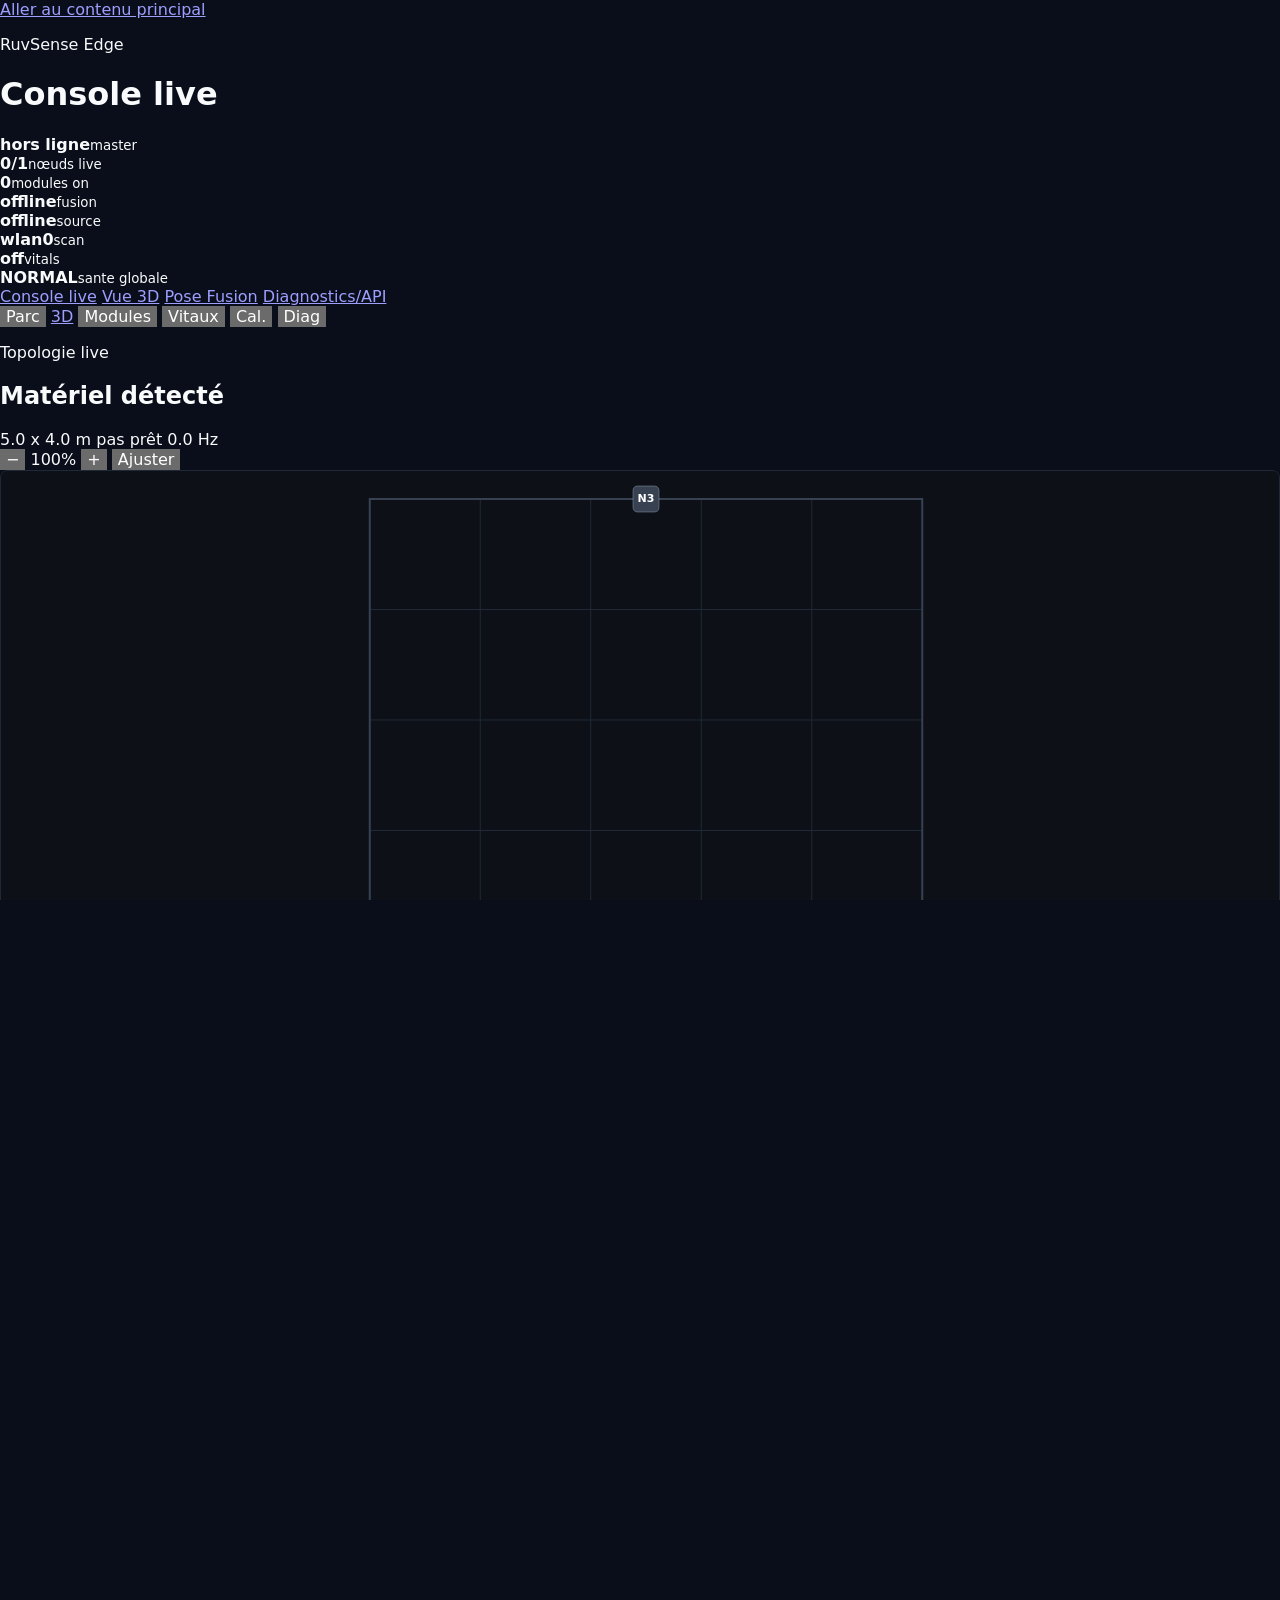
==== commit ed1120f7: "feat: implement observatory HUD interface with modular data panels and real-time status tracking" ====
--- a/ui/console.html
+++ b/ui/console.html
@@ -201,7 +201,7 @@
         </div>
         <label class="privacy-toggle">
           <input id="vitals-optin" type="checkbox">
-          <span>Afficher vitals et posture</span>
+          <span>Afficher vitals</span>
         </label>
         <div class="right-tabs" role="tablist" aria-label="Vitaux alertes tendances">
           <button class="right-tab is-active" type="button" role="tab" aria-selected="true" data-vitals-tab="vitals">VITAUX</button>
@@ -214,7 +214,7 @@
         <dl class="metric-list compact-metrics">
           <div><dt>Présence</dt><dd id="presence-state">unknown</dd></div>
           <div><dt>Personnes</dt><dd id="person-count">0</dd></div>
-          <div><dt>Posture</dt><dd id="posture-state">masquee</dd></div>
+          <div><dt>Activit&eacute;</dt><dd id="posture-state">--</dd></div>
           <div><dt>Mouvement</dt><dd id="motion-level">unknown</dd></div>
           <div><dt>Localisation</dt><dd id="location-vitals">--</dd></div>
           <div><dt>Respiration</dt><dd id="breathing-rate">--</dd></div>
--- a/ui/style.css
+++ b/ui/style.css
@@ -55,7 +55,7 @@
 
 .brand,
 .live-strip,
-.header-clock {
+.header-actions {
   min-width: 0;
   padding-inline: var(--column-padding);
 }
@@ -134,10 +134,51 @@
 }
 
 .header-clock {
-  justify-self: end;
   color: var(--text-primary);
   font-variant-numeric: tabular-nums;
   font-size: 14px;
+}
+
+.header-actions {
+  justify-self: end;
+  display: inline-flex;
+  align-items: center;
+  justify-content: flex-end;
+  gap: 8px;
+}
+
+.view-3d-button,
+.settings-button {
+  min-height: 30px;
+  display: inline-flex;
+  align-items: center;
+  justify-content: center;
+  border-radius: 6px;
+  cursor: pointer;
+  font-size: 12px;
+  font-weight: 800;
+  white-space: nowrap;
+}
+
+.view-3d-button {
+  background: #7c3aed;
+  color: #fff;
+  padding: 5px 10px;
+}
+
+.view-3d-button:hover {
+  background: #6d28d9;
+}
+
+.settings-button {
+  border: 1px solid rgba(59, 130, 246, 0.72);
+  background: transparent;
+  color: var(--accent);
+  padding: 5px 9px;
+}
+
+.settings-button:hover {
+  background: rgba(59, 130, 246, 0.12);
 }
 
 .app-layout {
@@ -194,6 +235,28 @@
   font-size: 12px;
   font-weight: 700;
   letter-spacing: 1px;
+}
+
+.room-config-banner {
+  position: absolute;
+  top: 40px;
+  left: 50%;
+  z-index: 3;
+  max-width: min(620px, calc(100% - 32px));
+  transform: translateX(-50%);
+  border: 1px solid rgba(245, 158, 11, 0.42);
+  border-radius: 8px;
+  background: rgba(17, 24, 39, 0.94);
+  color: #fbbf24;
+  padding: 8px 12px;
+  font-size: 12px;
+  font-weight: 800;
+  text-align: center;
+  box-shadow: 0 12px 34px rgba(0, 0, 0, 0.24);
+}
+
+.room-config-banner[hidden] {
+  display: none;
 }
 
 .room-canvas {
@@ -492,6 +555,16 @@
   font-size: 12px;
 }
 
+.node-status.is-red {
+  color: var(--alert-red);
+  font-weight: 800;
+}
+
+.node-status.is-orange {
+  color: var(--alert-orange);
+  font-weight: 800;
+}
+
 .signal-bar {
   display: grid;
   grid-template-columns: repeat(5, minmax(0, 1fr));
@@ -556,11 +629,6 @@
 .system-mode-badge.is-live {
   background: rgba(59, 130, 246, 0.16);
   color: var(--accent);
-}
-
-.system-mode-badge.is-simulation {
-  background: rgba(245, 158, 11, 0.16);
-  color: var(--alert-orange);
 }
 
 .left-action-row {
@@ -958,6 +1026,12 @@
     justify-self: start;
   }
 
+  .header-actions {
+    justify-self: start;
+    justify-content: flex-start;
+    flex-wrap: wrap;
+  }
+
   .app-layout {
     height: auto;
     min-height: calc(100vh - 48px);
@@ -1114,6 +1188,28 @@
   border: 1px solid var(--border);
   border-radius: 5px;
   background: #0d1117;
+}
+
+.person-confidence-lines {
+  display: grid;
+  gap: 4px;
+  border-top: 1px solid var(--border);
+  padding-top: 8px;
+  font-size: 11px;
+}
+
+.person-confidence-line {
+  display: flex;
+  align-items: center;
+  justify-content: space-between;
+  gap: 8px;
+  color: var(--text-secondary);
+}
+
+.person-confidence-line strong {
+  color: var(--text-primary);
+  font-weight: 800;
+  text-align: right;
 }
 
 .heart-beta-row {
